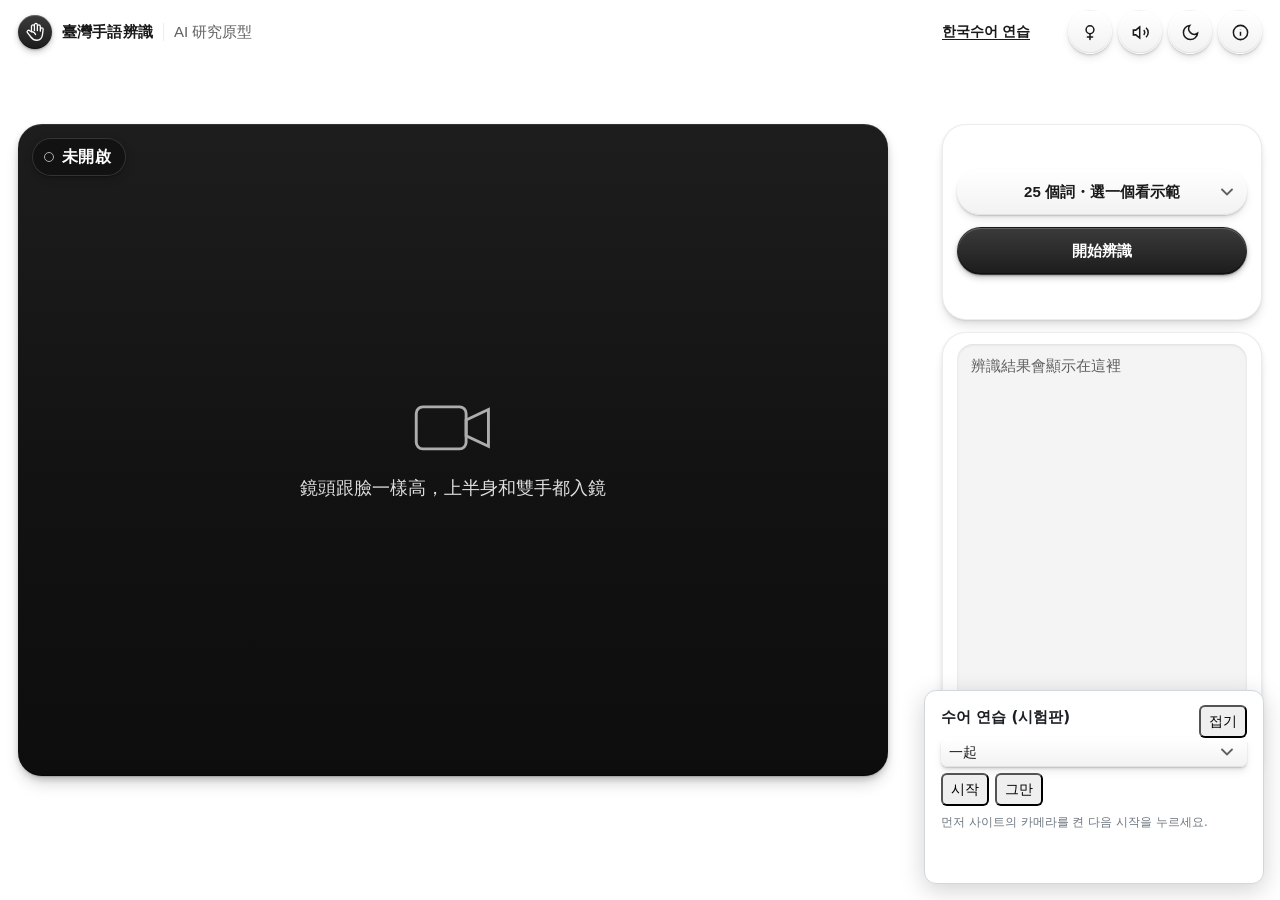
==== web/index.html @ 828e6107 "Add webcam-based Korean sign language practice" ====
<!doctype html>
<html lang="zh-Hant-TW">
<head>
  <meta charset="utf-8">
  <meta name="viewport" content="width=device-width, initial-scale=1">
  <meta name="description" content="用 AI 即時辨識臺灣手語，轉成文字並唸出來。目前支援 25 個常用詞，每個詞都有示範影片；免費、免安裝，鏡頭畫面不會上傳。">
  <!-- 搜尋引擎與分享預覽。原本這裡是 noindex,nofollow（整站不給收錄），2026-09-24 決定開放。 -->
  <link rel="canonical" href="https://taiwan-sign-language.pages.dev/">
  <meta property="og:type" content="website">
  <meta property="og:site_name" content="臺灣手語辨識">
  <meta property="og:title" content="臺灣手語辨識｜AI 手語轉文字與語音">
  <meta property="og:description" content="用 AI 即時辨識臺灣手語，轉成文字並唸出來。目前支援 25 個常用詞，每個詞都有示範影片；免費、免安裝，鏡頭畫面不會上傳。">
  <meta property="og:url" content="https://taiwan-sign-language.pages.dev/">
  <meta property="og:image" content="https://taiwan-sign-language.pages.dev/og.png?v=4">
  <meta property="og:image:width" content="2400">
  <meta property="og:image:height" content="1260">
  <meta property="og:locale" content="zh_TW">
  <meta name="twitter:card" content="summary_large_image">
  <meta property="og:image:alt" content="臺灣手語辨識的手形標誌">
  <script type="application/ld+json">
  {
  "@context": "https://schema.org",
  "@graph": [
    {
      "@type": "WebSite",
      "@id": "https://taiwan-sign-language.pages.dev/#website",
      "url": "https://taiwan-sign-language.pages.dev/",
      "name": "臺灣手語辨識",
      "alternateName": [
        "台灣手語辨識",
        "Taiwan Sign Language Recognition"
      ],
      "inLanguage": "zh-Hant-TW"
    },
    {
      "@type": "WebApplication",
      "offers": {"@type": "Offer", "price": "0", "priceCurrency": "TWD"},
      "@id": "https://taiwan-sign-language.pages.dev/#application",
      "name": "臺灣手語辨識",
      "url": "https://taiwan-sign-language.pages.dev/",
      "inLanguage": "zh-Hant-TW",
      "applicationCategory": "CommunicationApplication",
      "operatingSystem": "Web browser",
      "description": "用 AI 即時辨識臺灣手語，轉成文字並唸出來。目前支援 25 個常用詞，每個詞都有示範影片；免費、免安裝，鏡頭畫面不會上傳。",
      "author": {
        "@type": "Person",
        "name": "林欣頤"
      },
      "isAccessibleForFree": true
    }
  ]
}
  </script>
  <meta name="referrer" content="no-referrer">
    <meta http-equiv="Content-Security-Policy" content="default-src 'self'; script-src 'self' 'wasm-unsafe-eval'; worker-src 'self' blob:; connect-src 'self'; img-src 'self' data: blob:; media-src 'self' blob:; style-src 'self'; font-src 'self'; frame-src 'none'; object-src 'none'; base-uri 'self'; form-action 'none'">
  <title>臺灣手語辨識｜AI 手語轉文字與語音</title>
  <link rel="apple-touch-icon" href="/apple-touch-icon.png?v=white1">
  <link rel="icon" type="image/svg+xml" href="favicon.svg?v=white1">
  <link rel="stylesheet" href="style.css?v=0926b">
  <script defer src="vendor/holistic/holistic.js"></script>
  <script type="module" src="js/app.js?v=0929b"></script>
</head>
<body>

<header class="topbar">
  <div class="brand">
    <span class="brand-mark" aria-hidden="true"><svg viewBox="0 0 68 68" width="20" height="20" fill="none" stroke="currentColor" stroke-width="4.4" stroke-linecap="round" stroke-linejoin="round" aria-hidden="true"><path d="M22 33V15a5 5 0 0 1 10 0v14V10a5 5 0 0 1 10 0v19V15a5 5 0 0 1 10 0v16l.7-7a4.5 4.5 0 0 1 9 1l-2.3 18C58 55 51 62 40 62c-9 0-15-4-20-11L8.5 36.4a5 5 0 0 1 7.6-6.5L22 33Z"/><path d="M22 33c7 .5 12 4.5 14 10"/></svg></span>
    <h1>臺灣手語辨識</h1>
    <!-- 作品定位（09-25）：第一次來的人一眼就該知道這是研究原型，不是成熟產品。只在電腦版顯示——
         手機頂列放不下，而且會把鏡頭往下推；手機上這句話在「關於」視窗的第一行。 -->
    <span class="brand-tag">AI 研究原型</span>
  </div>
  <div class="topbar-actions">
    <a href="practice/" class="itda-practice-link" lang="ko">한국수어 연습</a>
    <div class="header-tools">
    <!-- 聲音：一顆圓鈕，跟旁邊三顆同一種。圖示顯示「現在是誰的聲音」，按一下換另一個，
         換完會唸一聲「起床」讓人馬上聽到差別。
         符號自己畫（SVG），不用 ♀♂ 字元——那兩個字元在某些手機上會被換成彩色表情符號。 -->
    <button id="voice" class="icon-btn" type="button" aria-label="聲音：女聲（按一下換男聲）" title="聲音：女聲（按一下換男聲）">
      <svg class="ico-female" viewBox="0 0 24 24" width="18" height="18" fill="none" stroke="currentColor" stroke-width="2" stroke-linecap="round" aria-hidden="true"><circle cx="12" cy="9" r="5.2"/><path d="M12 14.2V22M8.5 18.5h7"/></svg>
      <svg class="ico-male" viewBox="0 0 24 24" width="18" height="18" fill="none" stroke="currentColor" stroke-width="2" stroke-linecap="round" stroke-linejoin="round" aria-hidden="true"><circle cx="10" cy="14" r="5.2"/><path d="M13.7 10.3 20 4M14.5 4H20v5.5"/></svg>
    </button>
    <!-- aria-haspopup="dialog" 而不是 aria-expanded：後者指的是「展開／收合同一塊內容」，
         開啟對話框不是那件事。焦點的圈住由 app.js 用 inert 處理。 -->
    <!-- 自動唸出做成一顆圖示，不是兩顆文字按鈕。
         它跟「聲音」不一樣：聲音設定一次就不會再碰，
         但「現在要不要出聲」是隨時會想改的（安靜的場合、現場示範時），
         需要一按就到。一顆喇叭不用讀字就看得懂，成本幾乎是零。 -->
    <button id="auto-speech" class="icon-btn" type="button" aria-pressed="true"
            title="辨識到的詞自動唸出">
      <svg class="ico-on" viewBox="0 0 24 24" width="19" height="19" fill="none" stroke="currentColor" stroke-width="1.9" aria-hidden="true"><path d="M11 5 6 9H3v6h3l5 4zM16 9a4 4 0 0 1 0 6M19 6a8 8 0 0 1 0 12"/></svg>
      <svg class="ico-off" viewBox="0 0 24 24" width="19" height="19" fill="none" stroke="currentColor" stroke-width="1.9" aria-hidden="true"><path d="M11 5 6 9H3v6h3l5 4zM17 9.5l4 5M21 9.5l-4 5"/></svg>
      <span class="sr-only">辨識到的詞自動唸出</span>
    </button>
    <button id="theme" class="icon-btn" type="button" aria-pressed="false" title="切換淺色／深色">
      <svg viewBox="0 0 24 24" width="19" height="19" fill="none" stroke="currentColor" stroke-width="1.9" aria-hidden="true"><path d="M21 12.8A9 9 0 1 1 11.2 3a7 7 0 0 0 9.8 9.8z"/></svg>
      <span class="sr-only">深色模式</span>
    </button>
    <button id="about" class="icon-btn" type="button" aria-haspopup="dialog" title="關於這個網站">
      <svg viewBox="0 0 24 24" width="19" height="19" fill="none" stroke="currentColor" stroke-width="1.9" aria-hidden="true"><circle cx="12" cy="12" r="9"/><path d="M12 11v5M12 7.6v.4"/></svg>
      <span class="sr-only">關於這個網站</span>
    </button>
    </div>
  </div>
</header>

<main class="layout">

  <!-- ── 鏡頭 ─────────────────────────────────────── -->
  <section class="stage" aria-labelledby="stage-title">
    <h2 id="stage-title" class="sr-only">鏡頭與即時辨識</h2>

    <!-- frame-box：讓框「跟畫面一樣寬」。
         它拿走整個可用高度，框在裡面依畫面比例算出寬度並置中——
         鏡頭 4:3、教學影片 16:9，切換時框跟著換形狀，兩邊都不留黑邊。
         做法在 style.css 的 .frame-box / .viewport。 -->
    <div class="frame-box">
    <div class="viewport">
      <div class="stage-bar">
        <!-- 「我要比比看／看示範」原本是這裡的兩個分頁，現在是右欄選單下面的兩顆按鈕：
             選詞、看示範、自己比，三個動作在同一個地方，畫面本身只負責顯示。 -->
        <span id="stage-state" class="stage-state" data-state="off">未開啟</span>
      </div>
      <video id="camera" autoplay muted playsinline hidden></video>
      <canvas id="overlay" width="640" height="480" aria-hidden="true" hidden></canvas>

      <!-- 教學示範：自動循環、不顯示控制列。
           用 <video muted loop> 而不是 GIF——同樣品質的 GIF 大 10 到 50 倍、
           只有 256 色、不吃硬體解碼，25 個詞會讓網站多上百 MB。
           骨架疊層畫在 guide-canvas 上。 -->
      <div id="guide-layer" class="guide-layer" hidden>
        <video id="guide-video" muted playsinline preload="metadata"
               disablepictureinpicture></video>
        <canvas id="guide-canvas" aria-hidden="true"></canvas>
        <div class="guide-tools">
          <button id="guide-skeleton" type="button" class="pill" aria-pressed="false">骨架</button>
          <button id="guide-slow" type="button" class="pill" aria-pressed="false">0.5 倍速</button>
        </div>
        <p id="guide-empty" class="guide-empty" hidden>這個詞還沒有示範影片。</p>
      </div>

      <div id="camera-empty" class="placeholder">
        <svg viewBox="0 0 64 48" width="58" height="44" fill="none" stroke="currentColor" stroke-width="2.2" aria-hidden="true"><rect x="4" y="8" width="38" height="32" rx="5"/><path d="m42 18 17-8v28l-17-8z"/></svg>
                <p id="camera-hint" class="placeholder-sub">鏡頭跟臉一樣高，上半身和雙手<wbr>都入鏡</p>
      </div>

      <div id="live-badge" class="live-badge" hidden>
        <div class="live-main">
          <span id="live-state" class="live-state">觀察中</span>
          <strong id="live-word">等你比手語</strong>
          <span id="live-score" class="live-score"></span>
        </div>
        <!-- 第二、三名。模型不確定時，正確答案常常就在這裡；
             只顯示第一名會讓使用者以為系統壞了，顯示三個候選才誠實。 -->
        <ol id="live-alts" class="live-alts" aria-label="其他可能的詞"></ol>
      </div>
      <!-- 僅在畫面內顯示錯誤；一般狀態不再出現在鏡頭下方。 -->
      <p id="status" class="status" hidden></p>
    </div>
    </div><!-- /frame-box -->


  </section>


  <!-- ── 句子 ─────────────────────────────────────── -->
  <!-- ── 右欄：選詞 → 看示範／自己比 → 辨識出的句子 ───────────
       使用者會做的三件事，由上到下排在同一欄。畫面（左邊那個框）只負責顯示。
       原本這裡還有「先知道這件事」與「哪些詞好認」兩張卡，都拿掉了：
       前者跟 ⓘ 的「限制」重複；後者的逐詞分級在統計上站不住
       （單一種子一次抽樣、每詞 13～25 支考題），不該公開。 -->
  <div class="side">

  <section class="card guide" aria-label="選詞與模式">
    <!-- 上面原本有一行標籤「選一個詞，看怎麼比」，跟選單裡的「請選擇」重複，合併成選單自己說：
         沒選的時候寫「25 個詞・選一個看示範」（09-26：試用的人沒發現只認得 25 個詞，比了清單外的「謝謝」被判成早安，所以把詞數寫在這裡），選了寫「示範：多」。
         原本需要標籤，是怕畫面上只剩一個裝著「多」的選單，沒人知道那是幹嘛的；
         現在選單裡永遠帶著「示範」兩個字，也不會被誤以為是「指定要辨識的詞」。 -->
    <!-- 選項依教材單元分組，由 app.js 從 guide.json 填。
         不依「好不好認」分組：那個分級撐不住（見 app.js 的 fillGuideSelect 註解）。 -->
    <!-- 選單的字要置中（整張卡的字都在中線上），但 Safari 不支援讓 <select> 的字置中。
         所以選單自己的字設成透明，上面疊一層置中的文字；點下去點到的還是選單本身。 -->
    <div class="picker">
      <span id="guide-word-text" class="picker-text" aria-hidden="true">25 個詞・<wbr>選一個看示範</span>
      <!-- 手機鏡頭開著、看過示範時，選單縮成一格，只顯示目前的詞（旁邊是「再看」「停止」），見 style.css 最後一段 -->
      <span id="guide-word-short" class="picker-short" aria-hidden="true">換詞</span>
      <select id="guide-word" aria-label="示範影片"><option value="" disabled selected>25 個詞・&#8203;選一個看示範</option></select>
    </div>
    <!-- 「再看一次「刷牙」」：看完示範回到鏡頭才出現（有字，一看就懂）。
         卡片本身是固定高度，這顆出現或消失只在卡片裡面調整，卡片外框與下面的句子卡都不動。
         手機上不另外多佔一排：它直接取代選單的位置，按下去回到示範、選單就回來。 -->
    <button id="guide-again" type="button" class="btn btn-sm guide-again" hidden></button>
    <!-- 「看示範」那顆拿掉了：選一個詞就直接播它的示範。
         選單是要伸手去點的，不可能在比手語的時候誤觸，
         所以「選了詞」本來就等於「我想看這個詞怎麼比」——不需要再按第二下。
         看完要回去比，按下面那顆（它會寫「回到鏡頭」）。 -->
    <!-- 分隔線：上面是「看示範」，下面是「自己比」，是兩件事。
         沒有這條線的話，按鈕會被讀成「選完詞之後要按這顆才開始」。 -->
    <hr class="card-split">
    <div class="mode is-single">
      <button id="start-camera" type="button" class="btn btn-primary">開始辨識</button>
    </div>
    <!-- 「暫停」與「關閉鏡頭」兩顆都拿掉了，合併成上面那顆主按鈕的「停止」。
         理由：停止之後句子還留著、再按一下就重開（權限已給，不到一秒），
         所以「暫停但鏡頭開著」這個狀態沒有存在的必要，
         而它卻讓主畫面多了兩顆按鈕、還要使用者分辨兩者的差別。 -->
  </section>

  <!-- 辨識出的句子 -->
  <section class="sentence" aria-labelledby="sentence-title">
    <h2 id="sentence-title" class="sr-only">辨識內容</h2>
    <div id="sentence-strip" class="strip" tabindex="-1">
      <p class="strip-empty">辨識結果會顯示在這裡</p>
    </div>
    <!-- 有詞才出現「全部唸出／清除」，放在句子框<下面>（先看內容、再做動作）。
         兩顆是各自獨立的動作，不放在同一條凹槽裡——凹槽裡一凸一平會被讀成「二選一的切換鈕」。
         卡片本身固定高度，這排出現時只是句子框在卡片裡讓出位置。 -->
    <div class="sentence-head">
      <div class="sentence-actions" hidden>
        <button id="speak-sentence" type="button" class="btn" disabled>全部唸出
        </button>
        <button id="clear-sentence" type="button" class="btn btn-quiet" disabled>清除</button>
      </div>
    </div>

  </section>

  </div>

</main>

<div id="about-sheet" class="sheet" role="dialog" aria-modal="true"
     aria-labelledby="about-title" hidden>
  <div class="sheet-card">
    <div class="sheet-head">
      <h2 id="about-title">關於這個網站</h2>
      <button id="about-close" type="button" class="icon-btn" aria-label="關閉">
        <svg viewBox="0 0 24 24" width="17" height="17" fill="none" stroke="currentColor" stroke-width="2" aria-hidden="true"><path d="M6 6l12 12M18 6L6 18"/></svg>
      </button>
    </div>
    <div class="sheet-body">
      <!-- 2026-09-25 第二版（作者貼來的建議，逐條判斷後採用大部分）：
           · 拿掉「按右上角的喇叭」：那是操作提示，不是「關於」；改寫進 /about/ 第 2 步。
           · 加一句發展方向：只看這個視窗，會以為「25 個詞」就是作品的終點。
           · 限制改成正式的講法「尚未支援連續手語與完整句子翻譯」。
           · 導言用「AI」點出作品核心；「25 個詞」只在第一點講一次（同一個視窗不講兩次）。
           · 連結維持「使用說明」，不照建議改成「完整說明」——全站頁尾都叫「使用說明」，名稱要一致。
           · 學校加回來，寫「畢業」：作者已經畢業，只寫學校會被讀成在學。
           · 來源那行維持「影片為作者自錄」：首頁的示範播放器播的是作者自己錄的影片，不撇清會被當成教材影片被重製。
           · 教材網做成連結（09-25 作者提出）：其他頁的來源都有連結，只有這裡沒有；另開分頁，不會把人帶離辨識畫面。 -->
      <p class="sheet-lead">這是 AI 研究原型：對著鏡頭比臺灣手語，即時辨識成文字並唸出來。</p>
      <ul class="sheet-points">
        <li>目前支援 25 個常用詞，一次辨識一個詞。</li>
        <li>尚未支援連續手語<wbr>與完整句子翻譯，辨識結果可能有誤。</li>
        <li>鏡頭畫面只在你的瀏覽器裡<wbr>處理，不會上傳。</li>
      </ul>
      <p class="sheet-goal"><strong>目標：</strong>從單詞辨識<wbr>走向即時臺灣手語翻譯。</p>
      <p class="sheet-links"><a href="/about/">使用說明</a><span aria-hidden="true">・</span><a href="https://taiwan-sign-language.pages.dev/w/">詞彙示範</a><span aria-hidden="true">・</span><a href="/licenses/">開源授權</a></p>
      <p class="credit">林欣頤<br>中原大學<wbr>智慧運算與大數據學士班畢業<br>詞彙取自<a href="https://jung-hsingchang.tw/twsl/movies-uni1.html" target="_blank" rel="noopener noreferrer">臺灣手語教材資源網</a>；影片為作者自錄。</p>
    </div>
  </div>
</div>

<!-- 螢幕報讀專用：只播報「這次多了哪個詞」，不要每次都把整句重念。 -->
<p id="sr-announce" class="sr-only" aria-live="polite" role="status"></p>

<noscript><p class="noscript">請啟用 JavaScript 才能使用辨識功能，或先閱讀<a href="/about/">使用說明</a>。</p></noscript>
</body>
</html>
---- web/style.css ----
/* 台灣手語辨識 — 公開展示介面
   ─────────────────────────────────────────────────────────
   三個設計約束（作者訂的）：
     一、立體感：用新擬物風格——同色系的表面，靠雙向陰影做出凸起與凹陷。
     二、黑白：不用彩色。主要動作用純黑，其餘靠明暗與陰影分層。
     三、整頁一屏：電腦上不用捲動就能看完。因此版面用 100dvh 撐滿，
         鏡頭區吃掉剩餘空間，其餘元素固定高度。

   新擬物有一個已知的無障礙問題：對比太低。這裡的處理是——
   表面與陰影走柔和路線，但**所有文字與可點擊元件維持高對比**，
   不讓風格犧牲可讀性。 */

:root {
  /* 拉丁字型排在中文前面：字型是逐字元挑選的，數字與英文由 San Francisco／
     Segoe UI 畫，中文再穿透到後面的中文字型。這樣 tabular-nums 才會生效
     （中文字型多半沒有這個特性），英數也不會被中文字型畫得又大又粗。
     刻意不放 system-ui：簡體中文介面的 Windows 上它會解析成 Microsoft YaHei，
     會蓋過 lang 屬性把整頁變成簡體字形。 */
  --font-sans:
    -apple-system, BlinkMacSystemFont, "Segoe UI", Roboto, "Helvetica Neue", Arial,
    "PingFang TC",
    "Microsoft JhengHei UI", "Microsoft JhengHei", "微軟正黑體",
    "Noto Sans TC", "Noto Sans CJK TC",
    sans-serif;

  color-scheme: light;

  /* 參考圖的作法不是玻璃，是「純白實心容器 + 很散的柔和陰影」。
     容器不透明、沒有邊框，靠陰影和明度差分層；
     作用中的元素用純黑，其餘一律低調。 */
  --bg: #FFFFFF;
  --surface: #FFFFFF;
  --inset: #F4F4F4;      /* 容器內的凹槽／未作用的小方塊 */
  --hi: #FFFFFF;
  --lo: #CBCBCB;

  /* 玻璃 */
  /* 玻璃需要背後有東西才折射得出來，所以背景不能是純色。
     底色刻意壓到中灰：玻璃是亮的，背景太亮就看不出它浮在上面。
     全部是灰階，維持黑白。 */
  --page-bg: none;   /* 平的淺灰。參考的是「白卡片放在平底上」，不再用漸層 */

  /* 純白容器。陰影刻意很散（20px 以上的模糊、很低的不透明度）——
     參考圖的柔軟感來自「大範圍淡陰影」，銳利的陰影會變成便宜的卡片感。 */
  --glass-bg: #FFFFFF;
  --glass-line: rgba(20,20,20,.08);   /* 極細邊線切出邊界，陰影就可以很輕 */
  --glass-blur: none;
  /* 上緣那道白線是整個效果的關鍵——沒有它就只是「模糊的半透明方塊」，
     不會被讀成玻璃。下緣的微光是玻璃厚度，外陰影讓它浮起來。 */
  --glass-shadow:
    inset 0 1px 0 rgba(255,255,255,.9),
    0 1px 1px rgba(18,18,18,.05),
    0 2px 4px rgba(18,18,18,.06),
    0 5px 9px rgba(18,18,18,.045);
  --glass-shadow-sm:
    inset 0 1px 0 rgba(255,255,255,.85),
    0 1px 1px rgba(18,18,18,.06),
    0 2px 3px rgba(18,18,18,.06);
  /* 黑色元素的陰影要更深一點，才看得出它是「壓在白色上面」的 */
  --ink-shadow:
    0 6px 14px rgba(18,18,18,.28),
    0 2px 5px rgba(18,18,18,.18);

  --text: #1A1A1A;
  --muted: #5F5F5F;
  --ink: #1C1C1C;         /* 作用中：墨色 */
  --ink-on: #FFFFFF;
  --warn: #8A5300;

  /* 鏡頭與字幕永遠深色，不跟主題切換。
     字幕類介面一律深底白字，這在聽障輔具上是驗證過的做法。 */
  --stage-bg: #121212;
  --caption-bg: rgba(14, 14, 14, .86);
  --caption-line: rgba(255, 255, 255, .12);
  --caption-text: #FFFFFF;
  --caption-sub: #ADADAD;

  --sidebar-track-width: clamp(360px, 27vw, 400px);
  --sidebar-width: clamp(320px, 23vw, 340px);
  --settings-row-height: 44px;
  --settings-row-gap: 12px;
  --r: 24px;
  --r-sm: 16px;
  --r-pill: 999px;

  /* 玻璃珠：立體的鈕，坐在一條凹槽裡。
     三個部分缺一不可——上緣的白色高光（光從上面來）、
     由上往下微微變暗的漸層（珠子的厚度）、下方的外陰影（它浮起來）。
     按下去時三個全部反過來：陰影收進內側、位置下沉一點點。 */
  --bead: linear-gradient(180deg, #FFFFFF 0%, #F2F2F2 100%);
  --bead-shadow:
    inset 0 1px 0 rgba(255,255,255,1),
    inset 0 -1px 0 rgba(20,20,20,.07),
    0 1px 1px rgba(20,20,20,.11),
    0 2px 3px rgba(20,20,20,.10),
    0 5px 8px rgba(20,20,20,.07);
  --bead-press:
    inset 0 2px 5px rgba(20,20,20,.18),
    inset 0 -1px 0 rgba(255,255,255,.55),
    0 1px 1px rgba(20,20,20,.05);
  /* 凹槽：珠子坐進去的那條溝 */
  --track-bg: #E8E8E8;
  --track-shadow:
    inset 0 2px 3px rgba(20,20,20,.14),
    inset 0 1px 1px rgba(20,20,20,.10),
    inset 0 -1px 0 rgba(255,255,255,.95);
  /* 墨色珠（主按鈕、按下狀態） */
  --bead-ink: linear-gradient(180deg, #3B3B3B 0%, #1C1C1C 100%);
  --bead-ink-shadow:
    inset 0 1px 0 rgba(255,255,255,.20),
    inset 0 -1px 0 rgba(0,0,0,.45),
    0 1px 2px rgba(18,18,18,.28),
    0 3px 6px rgba(18,18,18,.22);
  --bead-ink-press:
    inset 0 3px 7px rgba(0,0,0,.55),
    inset 0 -1px 0 rgba(255,255,255,.10);

  /* 凸起／凹陷。距離刻意小——大陰影在密集版面上會糊成一片 */
  --up: 5px 5px 10px var(--lo), -5px -5px 10px var(--hi);
  --up-sm: 3px 3px 6px var(--lo), -3px -3px 6px var(--hi);
  --in: inset 3px 3px 6px var(--lo), inset -3px -3px 6px var(--hi);

  font-family: var(--font-sans);
  font-size: 100%;   /* 不寫死 px，使用者自己調整的瀏覽器字級才有效 */
}

@media (prefers-color-scheme: dark) {
  :root:not([data-theme="light"]) {
    color-scheme: dark;
    --bg: #2D2D2D;         /* 中性偏暖的炭灰。原本 #2A2C2F 藍多於紅，整片會偏藍 */
    --surface: #404040;    /* 按鈕與詞塊：比卡片再亮一階 */
    --inset: #262626;      /* 凹槽比卡片暗一階 */   /* 凹槽。淺色是 #F2F2F4，深色沒定義的話會沿用它，整片刺眼 */
    --hi: #4A4A4A;
    --lo: #222222;
    --text: #F2F2F2;
    --muted: #A6A6A6;
    --ink: #F2F2F2;
    --ink-on: #232323;
    --warn: #F0B860;
    /* 深色版：光暈壓得很淡，底色是深灰。整體邏輯一樣——
       背景要有結構，玻璃才有東西可以折射。 */
    --page-bg: none;
    /* 深色的玻璃：高光要壓很淡，不然會像塑膠貼紙 */
    --glass-bg: #363636;   /* 實心卡片，比底亮一階 */
    --glass-line: rgba(255,255,255,.075);
    --glass-shadow:
    inset 0 1px 0 rgba(255,255,255,.075),
    inset 0 -1px 0 rgba(0,0,0,.30),
    0 1px 2px rgba(0,0,0,.34),
    0 4px 8px rgba(0,0,0,.24);
    --glass-shadow-sm:
    inset 0 1px 0 rgba(255,255,255,.07),
    inset 0 -1px 0 rgba(0,0,0,.26),
    0 1px 2px rgba(0,0,0,.30);

  /* 玻璃珠（深色）：光一樣從上面來，只是高光要壓很淡，不然像塑膠貼紙 */
  --bead: linear-gradient(180deg, #4E4E4E 0%, #3A3A3A 100%);
  --bead-shadow:
    inset 0 1px 0 rgba(255,255,255,.15),
    inset 0 -1px 0 rgba(0,0,0,.45),
    0 1px 2px rgba(0,0,0,.45),
    0 3px 6px rgba(0,0,0,.30);
  --bead-press:
    inset 0 2px 6px rgba(0,0,0,.55),
    inset 0 -1px 0 rgba(255,255,255,.07),
    0 1px 1px rgba(0,0,0,.25);
  --track-bg: #232323;
  --track-shadow:
    inset 0 2px 4px rgba(0,0,0,.45),
    inset 0 1px 1px rgba(0,0,0,.30),
    inset 0 -1px 0 rgba(255,255,255,.07);
  --bead-ink: linear-gradient(180deg, #FFFFFF 0%, #DCDCDC 100%);
  --bead-ink-shadow:
    inset 0 1px 0 rgba(255,255,255,.9),
    inset 0 -1px 0 rgba(0,0,0,.16),
    0 1px 2px rgba(0,0,0,.42),
    0 3px 6px rgba(0,0,0,.28);
  --bead-ink-press:
    inset 0 3px 7px rgba(0,0,0,.30),
    inset 0 -1px 0 rgba(255,255,255,.55);
  }
}
:root[data-theme="dark"] {
  color-scheme: dark;
  --bg: #2D2D2D;         /* 中性偏暖的炭灰。原本 #2A2C2F 藍多於紅，整片會偏藍 */ --surface: #404040;    /* 按鈕與詞塊：比卡片再亮一階 */
  --inset: #262626;      /* 凹槽比卡片暗一階 */   /* 凹槽。淺色是 #F2F2F4，深色沒定義的話會沿用它，整片刺眼 */ --hi: #4A4A4A; --lo: #222222;
  --text: #F2F2F2; --muted: #A6A6A6; --ink: #F2F2F2; --ink-on: #232323;
  --warn: #F0B860;
  --page-bg: none;
  --glass-bg: #363636;   /* 實心卡片，比底亮一階 */
  --glass-line: rgba(255,255,255,.075);
  --glass-shadow:
    inset 0 1px 0 rgba(255,255,255,.075),
    inset 0 -1px 0 rgba(0,0,0,.30),
    0 1px 2px rgba(0,0,0,.34),
    0 4px 8px rgba(0,0,0,.24);
  --glass-shadow-sm:
    inset 0 1px 0 rgba(255,255,255,.07),
    inset 0 -1px 0 rgba(0,0,0,.26),
    0 1px 2px rgba(0,0,0,.30);

  /* 玻璃珠（深色）：光一樣從上面來，只是高光要壓很淡，不然像塑膠貼紙 */
  --bead: linear-gradient(180deg, #4E4E4E 0%, #3A3A3A 100%);
  --bead-shadow:
    inset 0 1px 0 rgba(255,255,255,.15),
    inset 0 -1px 0 rgba(0,0,0,.45),
    0 1px 2px rgba(0,0,0,.45),
    0 3px 6px rgba(0,0,0,.30);
  --bead-press:
    inset 0 2px 6px rgba(0,0,0,.55),
    inset 0 -1px 0 rgba(255,255,255,.07),
    0 1px 1px rgba(0,0,0,.25);
  --track-bg: #232323;
  --track-shadow:
    inset 0 2px 4px rgba(0,0,0,.45),
    inset 0 1px 1px rgba(0,0,0,.30),
    inset 0 -1px 0 rgba(255,255,255,.07);
  --bead-ink: linear-gradient(180deg, #FFFFFF 0%, #DCDCDC 100%);
  --bead-ink-shadow:
    inset 0 1px 0 rgba(255,255,255,.9),
    inset 0 -1px 0 rgba(0,0,0,.16),
    0 1px 2px rgba(0,0,0,.42),
    0 3px 6px rgba(0,0,0,.28);
  --bead-ink-press:
    inset 0 3px 7px rgba(0,0,0,.30),
    inset 0 -1px 0 rgba(255,255,255,.55);
}

*, *::before, *::after { box-sizing: border-box; }

/* 作者樣式裡的 display 會蓋過瀏覽器給 [hidden] 的 display:none。
   .btn 是 inline-flex、.live-badge 是 flex，所以標了 hidden 還是會顯示出來。
   這一條把它擋回去。 */
[hidden] { display: none !important; }

html, body { height: 100%; }
body {
  margin: 0;
  /* 幾道很淡的灰階光暈。玻璃需要背後有東西才折射得出來——
     背景若是純色，模糊完還是同一個顏色，效果等於零。
     全部是灰階，維持黑白。 */
  /* 底色要單獨寫一次。--page-bg 最後一層雖然是不透明的漸層，
     但那是<圖層>不是 background-color：列印、強制色彩模式、
     以及漸層還沒畫出來的第一瞬間，背景會是白的而字是淺色。 */
  background-color: var(--bg);
  background-image: var(--page-bg);
  /* 尺寸要另外寫。把 "0 0 / 14px 14px" 塞進 --page-bg 裡是 background 簡寫的語法，
     用 background-image 套的話整個值不合法，算出來會是 none（點紋整片不見）。 */
  background-size: var(--page-bg-size, auto);
  background-attachment: fixed;
  color: var(--text);
  font-size: 0.9375rem;      /* 15px：不大不小，長時間看不累 */
  line-height: 1.6;
  -webkit-font-smoothing: antialiased;
  display: flex; flex-direction: column;
  height: 100dvh;
  overflow: hidden;          /* 整頁一屏，不捲動 */
}

.sr-only {
  position: absolute; width: 1px; height: 1px; padding: 0; margin: -1px;
  overflow: hidden; clip: rect(0 0 0 0); white-space: nowrap; border: 0;
}

/* ── 頂列 ─────────────────────────────────────────── */
.topbar {
  flex: 0 0 auto;
  display: flex; align-items: center; justify-content: space-between;
  gap: 16px; padding: 10px 18px;
  /* 跟下面的內容對齊。原本沒有寬度上限，大螢幕上標題會飄到最左、
     按鈕飄到最右，跟 1240px 的內容區對不起來。 */
  max-width: 1720px; margin: 0 auto; width: 100%;
}
/* 頂列的按鈕在觸控裝置上要有 44×44 的熱區（視覺大小不變）。 */
@media (pointer: coarse) {
  .icon-btn, .seg-btn { position: relative; }
  .icon-btn::after, .seg-btn::after {
    content: ""; position: absolute; left: 50%; top: 50%;
    transform: translate(-50%, -50%);
    width: max(100%, 44px); height: max(100%, 44px);
  }
  .topbar-actions { gap: 10px; }
  .seg {
  border: 1px solid var(--glass-line); gap: 6px; }
}
.brand { display: flex; align-items: center; gap: 10px; color: var(--text); }
.brand h1 { margin: 0; font-size: 1.0625rem; font-weight: 700; letter-spacing: .01em; }
/* 標題旁的「AI 研究原型」：淡灰、細線隔開，只在電腦版（寬、而且不是矮的橫拿手機）顯示 */
.brand-tag { display: none; font-size: .9375rem; color: var(--muted); padding-left: 10px; border-left: 1px solid var(--glass-line); line-height: 1.2; white-space: nowrap; }
@media (min-width: 1101px) and (min-height: 501px) { .brand-tag { display: inline; } }
.topbar-actions { display: flex; align-items: center; gap: 10px; }

.seg {
  border: 1px solid var(--glass-line);
  display: flex; align-items: center; gap: 3px;
  padding: 4px; border-radius: var(--r-pill);
  background: var(--surface);
  box-shadow: var(--glass-shadow-sm);
}
.seg-label { font-size: .8125rem; color: var(--muted); padding: 0 8px 0 10px; }
.seg-btn {
  appearance: none; border: 0; cursor: pointer;
  font: inherit; font-size: .8125rem; color: var(--muted);
  padding: 6px 14px; border-radius: var(--r-pill);
  background: transparent;
}
.seg-btn.is-on {
  color: var(--ink-on); background: var(--ink);
  box-shadow: inset 0 1px 0 rgba(255,255,255,.16), var(--ink-shadow);
}
.icon-btn {
  border: 1px solid var(--glass-line);
  appearance: none; cursor: pointer;
  width: 38px; height: 38px; border-radius: var(--r-pill);
  display: grid; place-items: center; color: var(--text);
  background: var(--glass-bg);
  box-shadow: var(--glass-shadow-sm);
}
.icon-btn:active { box-shadow: var(--in); }

/* ── 版面 ─────────────────────────────────────────── */
.layout {
  flex: 1 1 auto; min-height: 0;
  display: grid;
  /* 左邊是畫面、右邊是操作（選詞、看示範／自己比、句子）。
     右欄 320px：句子卡的兩顆按鈕與詞塊在這個寬度剛好不用擠。 */
  /* 整頁寬度上限 1720（原本 1240，後來 1500）：4:3 的畫面在 1080 高的螢幕上需要約 1270 寬才能用滿高度，
     上限太小會讓畫面被寬度卡住、上下各留一截空白（1920×1080 實測 1500 時下方空 144px）。
     右欄寬度隨螢幕縮放（260～340），小一點的桌機才不會被右欄吃掉太多。 */
  grid-template-columns: minmax(0, 1fr) var(--sidebar-track-width);
  grid-template-rows: minmax(0, 1fr);
  grid-template-areas: "stage side";
  gap: 14px;
  padding: 0 18px 10px;
  max-width: 1720px; width: 100%; margin: 0 auto;
}
.stage { grid-area: stage; min-height: 0; display: flex; flex-direction: column; gap: 10px; }
.side  {
  grid-area: side; display: flex; flex-direction: column; gap: 12px; min-height: 0;
  /* 側欄內容比欄位高時自己捲，不要把整頁撐開——整頁一屏顯示完是這個版面的前提。
     捲軸<要顯示>：整頁是 overflow:hidden，所以頁面本身不能捲；
     捲軸被藏起來的話，滑鼠使用者沒有任何線索知道下面還有東西。
     （細捲軸，不搶畫面。鍵盤入口在 index.html 那邊用 tabindex 給。） */
  overflow-y: auto; scrollbar-width: thin;
  scrollbar-color: var(--muted) transparent;
}
.side::-webkit-scrollbar { width: 6px; }
.side::-webkit-scrollbar-thumb { background: var(--muted); border-radius: 999px; }

/* 框的容器：吃掉整個可用高度，並把自己設成尺寸容器（container-type: size），
   這樣框可以用 cqh / cqw 拿到「可用的高與寬」，算出貼合畫面比例的尺寸——
   不用估頂列與按鈕的高度、不用 JS、也不會有量了又改、改了又量的循環。
   手機版（≤900px）不能這樣做：那裡的列高是 auto，尺寸容器會把自己塌成 0。 */
.frame-box {
  flex: 1 1 auto; min-height: 0;
  container-type: size;
  display: flex; align-items: center; justify-content: center;
}
/* 桌機：右欄要跟左邊的畫面一樣高。選詞卡用自己的高度，
   「辨識出的句子」把剩下的高度吃掉（句子長了本來就需要那個空間）。
   否則大螢幕上右下角整片是空的，兩欄對不齊。 */
@media (min-width: 901px) and (orientation: landscape), (min-width: 1101px) {
  .layout { padding-bottom: var(--topbar-height, 64px); }
  .viewport { transform: translateX(var(--frame-shift, 0px)); }
  .side { transform: translate(calc(-1 * var(--sidebar-shift, 0px)), calc((var(--settings-row-height) + var(--settings-row-gap)) / 2)); }
  .topbar-actions { transform: translate(calc(-1 * var(--sidebar-shift, 0px)), var(--settings-shift, 0px)); }
  .side .sentence { flex: 1 1 auto; min-height: 0; display: flex; flex-direction: column; }
  .side .sentence .strip { flex: 1 1 auto; max-height: none; min-height: 120px; }
  .side .sentence .strip { align-content: flex-start; }   /* 詞塊靠上排，不要在高框裡垂直置中 */
}

/* ── 鏡頭 ─────────────────────────────────────────── */
.viewport {
  position: relative;
  flex: 1 1 auto; min-height: 180px;
  /* 框要跟畫面一樣寬，不要左右留黑邊。
     原本框撐滿整欄（寬度由視窗決定、高度由剩餘空間決定），
     4:3 的鏡頭或 16:9 的教學影片放進一個約 2:1 的框，contain 就一定留黑邊。
     用 cover 填滿會裁掉上下——手語最不能裁的就是手。
     所以反過來：框<不要> stretch，寬度由「高度 × 畫面比例」算出來、置中。
     比例由 app.js 依當下顯示的那一層（鏡頭或教學影片）設定；還沒開鏡頭前用 4:3。
     手機版另有規則（那邊高度不是定值，要用 max-width 算）。 */
  aspect-ratio: 4 / 3;
  /* 高度 = 可用高度與「可用寬度換算成的高度」取小；寬度由比例推出。
     這就是 object-fit: contain 的行為，只是套在框上而不是影像上。
     --cam-ar 與 aspect-ratio 都由 app.js 的 applyFrameRatio() 依顯示中的那一層設定。 */
  flex: none;
  height: min(100cqh, calc(100cqw / var(--cam-ar, 1.3333)));
  width: auto; max-width: 100%;
  background: var(--stage-bg);
  /* 邊線與內側白線拿掉。影片／鏡頭填滿整個框之後，那兩條會變成畫面外圍一圈黑邊，
     看起來像加了一個黑框。框的邊界靠圓角與外陰影表示就夠了。 */
  border-radius: var(--r);
  overflow: hidden;
  box-shadow: 0 1px 2px rgba(18,18,18,.18), 0 4px 10px rgba(18,18,18,.14);
}
#camera, #overlay {
  position: absolute; inset: 0;
  width: 100%; height: 100%;
  object-fit: contain;          /* 4:3 的影像放進任意比例的框，留黑邊不變形 */
}
#camera {
  transform: scaleX(-1);        /* 鏡像顯示：使用者看自己要像照鏡子 */
}
#overlay {
  pointer-events: none;
  /* 這裡<不要>加 scaleX(-1)。骨架的座標已經是鏡像過的了——
     app.js 的 frameLoop 先把畫面翻轉才送進 MediaPipe（為了跟訓練資料同方向，
     抽關鍵點.py 也是這樣做的），所以回來的 x 已經在鏡像後的座標系裡。
     再用 CSS 翻一次等於翻兩次，骨架會跟影片左右相反：
     舉右手，影片裡的手在右邊，骨架卻畫在左邊。
     影片只翻一次（上面那條規則），所以兩者一致的作法是這一層不翻。 */
  transform: none;
}

.stage-bar {
  /* 要在教學示範層（z-index 2）之上，否則切到示範時分頁按鈕會被蓋掉 */
  position: absolute; inset: 10px 10px auto 10px; z-index: 5;
  display: flex; justify-content: space-between;
  font-size: .75rem; color: var(--caption-sub);
}
.stage-bar .label { opacity: .75; }

.placeholder {
  position: absolute; inset: 0; z-index: 1;
  display: flex; flex-direction: column; align-items: center; justify-content: center;
  gap: 10px; text-align: center; color: var(--caption-sub); padding: 20px;
}
.placeholder-title { margin: 0; font-size: 1.0625rem; font-weight: 700; color: var(--caption-text); }
.placeholder-sub { margin: 0; font-size: .875rem; line-height: 1.65;
  /* 放不下一行時折在逗號後面（「鏡頭跟臉一樣高，／上半身和雙手都入鏡」），不要拆開詞 */
  word-break: keep-all; overflow-wrap: anywhere; text-wrap: balance; }

/* ── 即時辨識 ─────────────────────────────────────── */
.live-badge {
  position: absolute; inset: auto 12px 12px 12px; z-index: 3;
  display: flex; flex-direction: column; gap: 8px;
  padding: 12px 16px;
  background: var(--caption-bg);
  backdrop-filter: blur(12px);
  border: 1px solid var(--caption-line);
  border-radius: var(--r-sm);
  color: var(--caption-text);
}
.live-main { display: flex; align-items: baseline; gap: 12px; }
.live-state {
  font-size: .75rem; color: var(--caption-sub); white-space: nowrap;
  padding: 3px 9px; border-radius: var(--r-pill); background: rgba(255,255,255,.08);
  /* 空間不夠時先犧牲狀態標籤，不要犧牲辨識出的詞。
     原本反過來：375px 的手機上「我們兩個」被截成「我們兩…」，
     而旁邊那個最不重要的提示一個字都沒少。 */
  flex: 0 10 auto; min-width: 0; overflow: hidden; text-overflow: ellipsis;
}
.live-badge strong {
  font-size: clamp(24px, 3.4vw, 34px);
  line-height: 1.15; font-weight: 700; color: var(--caption-text);
  /* 不可省略：flex 會把這一項壓到最小內容寬度，
     而中文每個字都能當斷行點，「開心」會被折成兩行。 */
  white-space: nowrap; flex: 0 1 auto; min-width: 0;
  overflow: hidden; text-overflow: ellipsis;
  /* 只有最小的橫拿手機（568×320）會讓「比一個詞，比完手放下」折行：要折在逗號後面，不要拆成「比完手／放下」 */
  word-break: keep-all;
}
.live-score {
  font-size: .9375rem; color: var(--caption-sub);
  font-variant-numeric: tabular-nums; flex: 0 0 auto;
}
.live-badge.is-stable { border-color: rgba(255,255,255,.4); }
.live-badge.is-idle strong { color: var(--caption-sub); font-weight: 600; }

/* 第二、三名。模型不確定時正確答案常常在這裡；
   只顯示第一名會讓使用者以為系統壞了，列出候選才誠實。 */
.live-alts { display: flex; flex-direction: column; gap: 4px; margin: 0; padding: 0; list-style: none; }
/* 空的時候保留一列高度，不要 display:none——候選出現／消失會讓卡片長高縮短，看起來就是在跳。 */
.live-alts { min-height: 26px; }
.live-alts:empty { visibility: hidden; }
.live-alts li {
  position: relative; overflow: hidden;
  display: flex; align-items: center; justify-content: space-between; gap: 10px;
  padding: 4px 10px; border-radius: 7px;
  background: rgba(255,255,255,.07);
  font-size: .8125rem; color: var(--caption-sub);
}
/* 長條用背景層畫，文字永遠壓在上面不會被推開 */
.live-alts li::before {
  content: ""; position: absolute; inset: 0 auto 0 0;
  width: var(--bar, 0%); background: rgba(255,255,255,.14);
}
.live-alts .alt-word, .live-alts .alt-score { position: relative; }
.live-alts .alt-word { white-space: nowrap; overflow: hidden; text-overflow: ellipsis; }
.live-alts .alt-score { font-variant-numeric: tabular-nums; flex: 0 0 auto; }

/* ── 按鈕 ─────────────────────────────────────────── */
/* 「關閉鏡頭」：在兩顆模式鈕下面，整列寬、安靜。收尾動作不該跟主動作一樣搶眼。 */
.mode-stop { margin-top: 8px; width: 100%; }
.btn {
  appearance: none; border: 1px solid var(--glass-line); cursor: pointer; font: inherit; font-weight: 600;
  display: inline-flex; align-items: center; justify-content: center; gap: 8px;
  padding: 11px 20px; border-radius: var(--r-pill); min-height: 44px;
  background: var(--surface);
  color: var(--text);
  box-shadow: var(--glass-shadow-sm);
  transition: box-shadow .14s ease, transform .12s ease;
}
.btn:hover { transform: translateY(-1px); }
.btn:active { transform: translateY(0); box-shadow: 0 1px 3px rgba(24,24,30,.14); }
.btn:disabled { opacity: .42; cursor: not-allowed; transform: none; }
/* 主要按鈕是實心黑，但保留上緣高光——那道白線是玻璃的識別特徵，
   純黑沒有它會顯得扁平，跟旁邊的玻璃元件對不起來。 */
/* 作用中：純黑。上緣一道很淡的內高光，讓它看起來微微隆起——
   參考圖裡黑色按鈕的立體感就是這樣來的，不是靠邊框。 */
.btn-primary {
  border-color: transparent;
  flex: 1 1 auto;
  background: var(--ink);
  color: var(--ink-on);
  box-shadow: inset 0 1px 0 rgba(255,255,255,.16), var(--ink-shadow);
}
.btn-primary:active { filter: brightness(1.2); }
.btn.full { width: 100%; }
.btn-sm { padding: 7px 14px; min-height: 36px; font-size: .8125rem; }
/* 「清除」會刪掉整句。它不該跟「全部唸出」長得一樣吸引人。
   （刪掉之後可以按「復原」，所以不用再加一層確認對話框。） */
.btn-quiet { color: var(--muted); box-shadow: none; background: transparent; }
.btn-quiet:hover { background: var(--surface); box-shadow: var(--glass-shadow-sm); }

/* 鏡頭下方不顯示任何狀態文字；錯誤只出現在畫面內。 */
.status { position: absolute; z-index: 7; top: 38px; left: 14px; right: 14px; margin: 0; padding: 10px 12px; border-radius: 10px; background: var(--caption-bg); color: var(--caption-text); font-size: .875rem; line-height: 1.5; max-height: calc(100% - 54px); overflow-y: auto; }
.status.is-error { color: var(--caption-text); font-weight: 600; }
.status:empty { display: none; }

/* ── 側欄卡片 ─────────────────────────────────────── */
.card {
  background: var(--glass-bg);
  border: 1px solid var(--glass-line);
  border-radius: var(--r);
  padding: 13px 14px;
  box-shadow: var(--glass-shadow);
}
.card h2 { margin: 0 0 11px; font-size: .9375rem; font-weight: 700; }
.field-label { display: block; font-size: .875rem; color: var(--muted); margin-bottom: 7px; }

select {
  appearance: none; width: 100%; font: inherit; font-size: .875rem;
  color: var(--text); background: var(--inset);
  border: 0; border-radius: var(--r-sm); padding: 11px 34px 11px 14px;
  cursor: pointer;
  background-image: url("data:image/svg+xml,%3Csvg xmlns='http://www.w3.org/2000/svg' width='12' height='8' viewBox='0 0 12 8'%3E%3Cpath d='M1 1.5 6 6.5l5-5' fill='none' stroke='%235F5F5F' stroke-width='1.8' stroke-linecap='round'/%3E%3C/svg%3E");
  background-repeat: no-repeat; background-position: right 13px center;
}
.fine { font-size: .8125rem; line-height: 1.7; color: var(--muted); }
/* 「看示範／我要比比看」兩顆並排。按下去的那個變成墨色，表示畫面現在是它。 */
.mode { display: grid; grid-template-columns: 1fr 1fr; gap: 8px; margin-top: 10px; }
.mode.is-single { grid-template-columns: 1fr; }
.mode .btn { padding-inline: 8px; }
.mode .btn.is-on, .mode .btn.is-on:hover {
  border-color: transparent;
  background: var(--ink); color: var(--ink-on);
  box-shadow: inset 0 1px 0 rgba(255,255,255,.16), var(--ink-shadow);
}
.guide-video { width: 100%; border-radius: var(--r-sm); background: var(--stage-bg); display: block; margin-bottom: 8px; }
.hint { margin: 9px 0 0; font-size: .875rem; line-height: 1.7; color: var(--muted); }

/* 準確率。原本右欄大半空白，放實測數字既填版面，
   也讓第一次打開的人立刻知道這個東西的能力邊界。 */
/* 換人的數字擺最上面、字最大。那是這個東西實際上能不能用的答案。
   全部單色——不用顏色暗示「這個比較差」，那會引導讀者看別的數字。 */

/* 側欄的「哪些詞好認」。側欄只有 208px 寬，所以標籤放上面、詞排下面，
   不要左右分欄——分欄會把詞擠成一欄兩個字。 */

/* ── 句子 ─────────────────────────────────────────── */
.sentence {
  background: var(--glass-bg);
  border: 1px solid var(--glass-line);
  border-radius: var(--r);
  padding: 11px 14px;
  box-shadow: var(--glass-shadow);
}
.sentence-head {
  display: flex; flex-direction: column; align-items: stretch;
  gap: 8px; margin-bottom: 10px;
}
.sentence-actions { display: grid; grid-template-columns: 1fr 1fr; gap: 8px; }
/* 右欄只有 320px（橫放手機更窄），兩顆並排的按鈕左右內距收一點，「全部唸出」才不會折成兩行 */
.sentence-actions .btn { padding-inline: 8px; white-space: nowrap; }
.sentence-head h2 { margin: 0; font-size: .9375rem; font-weight: 700; }
.sentence-head { margin-bottom: 8px; }
.switch { display: inline-flex; align-items: center; gap: 7px; font-size: .8125rem; color: var(--muted); cursor: pointer; }
.switch input { width: 17px; height: 17px; accent-color: var(--ink); cursor: pointer; }

.strip {
  min-height: 50px; border-radius: var(--r-sm);
  padding: 10px 12px;
  /* 凹槽要明顯比卡片暗。原本兩者同明度，整塊糊成一片灰。
     深色模式下 --inset 與詞卡的 --surface 是同一個色碼，凹槽感整片消失，
     所以這裡另外加一道內陰影把層次做出來——不依賴兩個顏色剛好不同。 */
  background: var(--inset);
  box-shadow: inset 0 1px 2px rgba(0,0,0,.18);
  display: flex; flex-wrap: wrap; align-items: center; gap: 8px;
  overflow-y: auto; max-height: 84px;
}
.strip-empty { margin: 0; color: var(--muted); font-size: .9375rem; }
/* 鏡頭框下面那一行「只認得 25 個詞…」。小、安靜，但一直在。 */
.stage-hint { margin: 0; text-align: center; }
.chip {
  border: 1px solid var(--glass-line);
  appearance: none; cursor: pointer; font: inherit;
  display: inline-flex; align-items: center; gap: 2px;
  font-size: 1.125rem; font-weight: 700; color: var(--text);
  padding: 5px 6px 5px 14px; border-radius: var(--r-pill);
  background: var(--surface);
  box-shadow: var(--glass-shadow-sm);
  transition: transform .12s ease, box-shadow .12s ease;
}
.chip:hover { transform: translateY(-1px); }
.chip.is-playing {
  background: var(--ink); color: var(--ink-on);
  box-shadow: inset 0 1px 0 rgba(255,255,255,.16), var(--ink-shadow);
}
/* 詞本身是一顆按鈕（按了再唸一次）。清掉瀏覽器預設的按鈕外觀，
   讓它看起來還是詞卡裡的字，但鍵盤 Tab 得到、報讀器說得出來。 */
.chip-word {
  appearance: none; border: 0; background: none; cursor: pointer;
  font: inherit; color: inherit; padding: 0 3px; margin-left: -3px;
  border-radius: 6px;          /* 鍵盤聚焦時的外框才不會是個直角方塊 */
}
/* 每個詞自己的刪除鈕。原本只有「清除全部」，
   比錯一個詞就得整句重來——那在示範的時候很難看。 */
.chip-x {
  appearance: none; border: 0; cursor: pointer; font: inherit;
  width: 22px; height: 22px; border-radius: 999px;
  display: grid; place-items: center;
  font-size: .8125rem; line-height: 1; color: var(--muted);
  background: var(--inset);
}
/* 刪除鈕的 hover 直接填滿紅底白字。
   原本是淡紅底 + 深紅字（#8E1F18），深色模式下底色被卡片的深灰壓掉，
   對比只剩 1.67:1（門檻 4.5:1）——想按刪除的時候那個 × 剛好看不見。
   填滿之後白字對 #B2261E 是 6.6:1，兩個模式、播放中的詞卡都成立。 */
.chip-x:hover, .chip-x:focus-visible { background: #B2261E; color: #FFF; }
/* 觸控裝置上把刪除鈕的可點範圍撐到 44×44（視覺大小不變）。
   原本只有 22×22，而旁邊 20px 就是「再聽一次」的文字，手機上很容易按錯：
   想刪掉一個詞，結果它唸給你聽。 */
.chip-x { position: relative; }
@media (pointer: coarse) {
  .chip { min-height: 44px; }
  .chip-x { width: 28px; height: 28px; }
  .chip-x::before {
    /* 往上下與右邊長，<不要>往左長進詞裡：原本四邊都 -8px，
       於是點「起床」的右緣會直接把它刪掉。示範途中誤刪一個已辨識的詞，
       比按了沒反應更難看。 */
    content: ''; position: absolute; inset: -8px -6px -8px 0; border-radius: 999px;
  }
}
.chip.is-playing .chip-x { background: rgba(255,255,255,.18); color: rgba(255,255,255,.85); }

/* ── 頁尾 ─────────────────────────────────────────── */
.foot { flex: 0 0 auto; padding: 0 22px 10px; max-width: 1720px; width: 100%; margin: 0 auto; }
.panel summary {
  cursor: pointer; font-size: .8125rem; color: var(--muted);
  list-style: none; display: inline-flex; align-items: center; gap: 6px;
  padding: 5px 13px; border-radius: var(--r-pill);
  background: var(--glass-bg);
  box-shadow: var(--glass-shadow-sm);
}
.panel summary::-webkit-details-marker { display: none; }
.panel summary::before { content: "？"; font-weight: 700; }
/* 展開時浮起來蓋在內容上，不把版面推長——整頁一屏的前提不能破 */
.panel[open] { position: relative; }
.panel[open] .panel-body {
  position: absolute; bottom: 38px; left: 0; right: 0; z-index: 20;
  max-height: 62vh; overflow-y: auto;
  background: var(--glass-bg);
  border-radius: var(--r);
  padding: 16px 18px; box-shadow: var(--glass-shadow);
  font-size: .8125rem; line-height: 1.7; color: var(--muted);
}
.panel-body p { margin: 0 0 9px; }
.panel-body p:last-child { margin-bottom: 0; }
.panel-body strong { color: var(--text); }
.credit { margin-top: 12px; padding-top: 11px; border-top: 1px solid var(--lo); }
a { color: var(--text); text-decoration: underline; text-underline-offset: 2px; }

.noscript { padding: 20px; text-align: center; color: var(--warn); }

/* ── 鍵盤焦點 ─────────────────────────────────────── */
/* 不要在這裡寫 border-radius——它會蓋掉元件自己的圓角，
   鍵盤聚焦時膠囊鈕與圓形鈕會突然變成方角。outline 本來就會沿著元件的圓角走。 */
:focus-visible { outline: 2px solid var(--text); outline-offset: 2px; }

/* ── 窄螢幕：放棄一屏，改成正常捲動 ──────────────── */
@media (max-width: 900px), (max-width: 1100px) and (orientation: portrait) {
  body { height: auto; min-height: 100dvh; overflow: auto; }

  /* 手機上辨識卡片原本是絕對定位壓在鏡頭畫面下半部，蓋掉約一半的預覽——
     手比低一點就看不到自己，而那正是使用者最需要看到的時候。
     改成排在鏡頭框下面自成一列。候選清單也收起來，卡片才維持一列高。 */
  /* 卡片留在鏡頭框底部（絕對定位），但候選詞改成單行之後只剩約一列高，
     在直式手機的 3:4 框裡只蓋到最下面約兩成，手比低一點仍看得到自己。
     （先前試過 position: static，結果它跑到框的最上面跟「未開啟」標籤疊在一起——
      因為框裡的影片與畫布都是絕對定位，卡片是唯一在正常流裡的東西。） */
  .live-badge { padding: 8px 12px; gap: 6px; }
  /* 候選詞在手機上不藏，改成單行橫排：
     模型每次推論本來就有前幾名，看到「你 / 老師」並列，使用者立刻懂兩個手勢很像——
     這是這一次、這個人、這個動作的真實情況，比任何預存的準確率數字有用，也不會過期。
     單行、可橫向捲動，卡片不會長高、不會再蓋到鏡頭。 */
  .live-alts {
    display: flex; flex-direction: row; flex-wrap: nowrap; gap: 6px;
    overflow-x: auto; -webkit-overflow-scrolling: touch; scrollbar-width: none;
  }
  .live-alts::-webkit-scrollbar { display: none; }
  .live-alts li { flex: 0 0 auto; padding: 3px 10px 3px 8px; }
  .live-alts li::before { display: none; }
  .live-alts .alt-word { max-width: 8em; }
  /* 鏡頭框的長寬比由 syncDimensions() 依實際串流設定（iOS 直式是 3:4），
     這裡只限制高度，橫放時才不會把整個螢幕吃掉。 */
  /* 鏡頭框的高度上限。原本 60svh 太高：加上頂列、按鈕與提示之後，
     「辨識出的句子」會被推到第一屏之外——而那正是使用者要看的結果。
     42svh 之下，iPhone 直式（812~932pt）第一屏就同時看得到鏡頭與句子。
     橫放時 svh 很小，改用 vmin 當第二道上限，免得鏡頭縮成一條細線。 */
  .viewport {
    max-height: min(42svh, 56vmin);
    /* 框的寬度收到跟串流一樣的比例，左右就不會各留一片黑。
       --cam-ar 由 app.js 的 syncDimensions() 依實際串流設定（iOS 直式是 3:4）。 */
    max-width: calc(min(42svh, 56vmin) * var(--cam-ar, 1.3333));
    /* width: 100% 不能省。這是直排 flex 的項目，一旦加了 margin-inline: auto
       就不再 stretch，寬度會變成「跟著內容算」——而框裡的影片與畫布都是
       絕對定位，內容寬度等於 0，於是整個框連同 aspect-ratio 一起塌成 2px。 */
    width: 100%; margin-inline: auto;
  }
  /* 句子區原本卡在 84px，比到第 4 個詞就看不到最新的。 */
  .strip { max-height: 132px; }
  .layout {
    grid-template-columns: minmax(0, 1fr);
    grid-template-rows: auto;
    /* 手機：畫面在上，選詞與兩顆按鈕緊接在下面，句子再下面（都在 .side 裡） */
    grid-template-areas: "stage" "side";
    padding: 0 14px 20px; gap: 12px;
    /* 手機的 .layout 會被撐到整個視窗高（body min-height:100dvh、flex:1），
       而格線的列預設 align-content: stretch 會把多出來的高度平分給兩列——
       結果畫面下面、選詞卡上面憑空多出幾十像素的空白。列靠上排就好。 */
    align-content: start;
  }
  .frame-box { container-type: normal; display: block; flex: 0 0 auto; }
  .viewport { aspect-ratio: 4 / 3; min-height: 0; height: auto; }
  /* 375px 寬時標題與「女聲／男聲」會各自被擠成兩行，很難看也難按。
     標題縮一級、語音切換的字不換行、間距收緊，一行就放得下。 */
  .topbar { padding: 10px 14px; gap: 8px; }
  .brand h1 { font-size: .9375rem; white-space: nowrap; }
  .topbar-actions { gap: 6px; }
  .seg {
  border: 1px solid var(--glass-line); gap: 2px; padding: 3px; }
  .seg-label { display: none; }          /* 「語音」兩個字在手機上是多的，按鈕本身已經寫了女聲／男聲 */
  .seg-btn { padding: 6px 10px; white-space: nowrap; }
  .foot { padding: 0 14px 22px; }
  .btn-primary {
  border-color: transparent; min-height: 50px; }
  .panel[open] .panel-body { position: static; max-height: none; margin-top: 10px; }
}
/* 橫放時高度是稀缺資源、寬度有剩。維持單欄的話鏡頭會縮成一條細線，
   而「辨識出的句子」同樣掉到折線外——轉橫是使用者覺得能救場的動作，
   在這裡反而更糟。改成兩欄，把剩下的寬度用掉。 */
@media (max-width: 900px) and (orientation: landscape) {
  body { height: 100dvh; overflow: hidden; }
  .layout {
    grid-template-columns: minmax(0, 1fr) minmax(200px, 34%);
    /* 句子在上、用自己的高度；側欄拿剩下的並自己捲。
       反過來寫（側欄 auto）的話，側欄三張卡加起來遠高於橫放的 390px，
       1fr 那一列就會被壓成 0，句子整塊塌掉疊在側欄上面。 */
    grid-template-rows: minmax(0, 1fr);
    grid-template-areas: "stage side";
    gap: 10px;
  }
  .side { overflow-y: auto; }
  .viewport {
    max-height: none; height: auto;
    /* 橫放時框會被拉到整欄寬（約 529px），但影像只有 4:3——
       人只佔中間三分之一，左右各一大片黑。把框的寬度收回「這個高度該有的寬度」。
       減去的 205px 是頂列、按鈕、狀態列與間距的總和（量出來的）；
       估太小只是鏡頭略小一點，估太大才會留黑邊，所以刻意往小的方向估。 */
    max-width: calc((100svh - 205px) * var(--cam-ar, 1.3333));
    width: 100%; margin-inline: auto;
  }
  .strip { max-height: 72px; }
}

@media (max-width: 560px) {
  .seg-label { display: none; }
  .sentence-head { flex-direction: column; align-items: stretch; }
  .sentence-actions { display: grid; grid-template-columns: 1fr 1fr; gap: 9px; }
  .sentence-actions .switch { grid-column: 1 / -1; }
}
@media (prefers-reduced-motion: reduce) {
  * { transition: none !important; animation: none !important; }
}


/* ── 分頁：看示範 / 我要比比看 ─────────────────────
   兩者是先後發生的，共用同一塊大畫面。教學影片放在側欄只有 208px 寬，
   看不清楚手形——而手形正是學手語唯一要看清楚的東西。 */

/* ── 教學示範層 ───────────────────────────────── */
.guide-layer { position: absolute; inset: 0; z-index: 2; background: var(--stage-bg); }
#guide-video, #guide-canvas {
  position: absolute; inset: 0; width: 100%; height: 100%;
  object-fit: contain;
  /* 這裡<不翻轉>。教學影片的檔案本身就是鏡像的（跟鏡頭畫面同方向，
     使用者照著比像照鏡子），骨架也是從那個檔案抽的——
     影片、骨架、Finder 裡點開看到的，全部是同一個方向，沒有隱藏的翻轉。
     舊做法是檔案不鏡像、播放時 scaleX(-1)，結果骨架被翻了兩次而跟影片相反。 */
}
#guide-canvas { pointer-events: none; }
.guide-tools {
  position: absolute; inset: auto 12px 12px auto; z-index: 3;
  display: flex; gap: 7px;
}
.pill {
  appearance: none; border: 1px solid var(--caption-line); cursor: pointer;
  font: inherit; font-size: .75rem; color: var(--caption-sub);
  padding: 5px 12px; border-radius: var(--r-pill);
  background: var(--caption-bg); backdrop-filter: blur(10px);
}
.pill[aria-pressed="true"] { color: #161616; background: #FFFFFF; border-color: transparent; font-weight: 600; }
.guide-empty {
  position: absolute; inset: 0; z-index: 3; margin: 0;
  display: flex; align-items: center; justify-content: center;
  color: var(--caption-sub); font-size: .9375rem;
}


/* 實心按鈕（主要動作、已選的音色）在深色主題要翻過來：
   漸層寫死成深色、文字卻用會跟著主題翻轉的變數，
   在深色模式下會變成深底深字，整顆按鈕消失。 */
@media (prefers-color-scheme: dark) {
  :root:not([data-theme="light"]) .btn-primary,
  :root:not([data-theme="light"]) .seg-btn.is-on {
    /* 只留文字色。底與陰影交給「玻璃珠」那組規則（--bead-ink 在深色下本來就是淺色的），
       在這裡寫死會把立體感蓋掉、又變回一塊平的色板。 */
    color: var(--ink-on);
  }
}
:root[data-theme="dark"] .btn-primary,
:root[data-theme="dark"] .seg-btn.is-on {
  color: var(--ink-on);
}


/* 深色模式：白色的元件要跟著變深，否則會是一塊發光的板子。
   --inset 與 --surface 在深色下已經重新定義，這裡處理寫死成白色的部分。 */
@media (prefers-color-scheme: dark) {
  /* × 的顏色在深色下不能用 --muted：疊在 12% 白的底上只有 3.97:1（門檻 4.5）。
     膠囊本身交給「玻璃珠」那組規則（--bead／--bead-ink 在深色下都有自己的值），這裡不再寫死平色。 */
  :root:not([data-theme="light"]) .chip-x { background: rgba(255,255,255,.12); color: #D0D0D0; }
  :root:not([data-theme="light"]) .chip.is-playing .chip-x { background: rgba(0,0,0,.10); color: #3A3A3A; }
}
:root[data-theme="dark"] .chip-x { background: rgba(255,255,255,.12); color: #D0D0D0; }
:root[data-theme="dark"] .chip.is-playing .chip-x { background: rgba(0,0,0,.10); color: #3A3A3A; }


/* 「關於」改成由右上角的 ⓘ 開啟的浮層。
   原本是頁尾一顆浮著的膠囊，在一屏版面裡很搶眼而且沒必要常駐。
   裡面的教材來源標示與開源授權是引用義務，不能整個刪掉，只能換位置。 */
.sheet {
  position: fixed; inset: 0; z-index: 50;
  display: grid; place-items: center;
  padding: 24px;
  background: rgba(18,18,18,.42);
  backdrop-filter: blur(3px);
}
.sheet-card {
  border: 1px solid var(--glass-line);
  width: min(560px, 100%); max-height: 78vh;
  display: flex; flex-direction: column;
  background: var(--surface); border-radius: var(--r);
  box-shadow: 0 24px 60px rgba(18,18,18,.34), 0 6px 16px rgba(18,18,18,.18);
}
.sheet-head {
  display: flex; align-items: center; justify-content: space-between;
  gap: 12px; padding: 16px 16px 10px;
}
.sheet-head h2 { margin: 0; font-size: 1rem; font-weight: 700; }
.sheet-body {
  overflow-y: auto; padding: 0 18px 18px;
  font-size: .875rem; line-height: 1.75; color: var(--muted);
}
.sheet-body p { margin: 0 0 10px; }
.sheet-body p:last-child { margin-bottom: 0; }
.sheet-body strong { color: var(--text); }


/* ── 互動回饋 ───────────────────────────────────────
   按鈕：懸停微微浮起、按下去縮一點並把陰影收掉（真的有「按到」的感覺）、
   按下的瞬間從中心暈開一圈（純 CSS，不用 JS）。
   詞塊：辨識到一個詞的時候彈進來，不是憑空出現。
   減少動態（prefers-reduced-motion）時上面那條 * { animation:none } 會把這些全部關掉。 */
.btn, .icon-btn, .seg-btn, .chip, .chip-x, select {
  transition: transform .12s ease, box-shadow .16s ease, background-color .16s ease,
              color .16s ease, border-color .16s ease, filter .12s ease;
}
.btn { position: relative; overflow: hidden; }
.btn:hover:not(:disabled) { transform: translateY(-1px); box-shadow: 0 2px 4px rgba(18,18,18,.08); }
.btn:active:not(:disabled) { transform: translateY(1px) scale(.985); box-shadow: 0 1px 2px rgba(18,18,18,.08); transition-duration: .06s; }
.btn-primary:hover:not(:disabled), .mode .btn.is-on:hover { box-shadow: 0 2px 5px rgba(18,18,18,.22); }
.btn-primary:active:not(:disabled), .mode .btn.is-on:active { filter: brightness(1.15); box-shadow: 0 1px 3px rgba(18,18,18,.25); }
/* 按下時從中心暈開的一圈 */
.btn::after {
  content: ""; position: absolute; inset: 0; border-radius: inherit; pointer-events: none;
  background: radial-gradient(circle at center, rgba(20,20,20,.14), transparent 62%);
  opacity: 0; transform: scale(.6); transition: opacity .35s ease, transform .35s ease;
}
.btn:active::after { opacity: 1; transform: scale(1.6); transition: none; }
.btn-primary::after, .mode .btn.is-on::after { background: radial-gradient(circle at center, rgba(255,255,255,.22), transparent 62%); }
.btn:disabled { transform: none; }

.icon-btn:hover { transform: translateY(-1px); }
.icon-btn:active { transform: scale(.94); }
.seg-btn:active { transform: scale(.96); }
.chip-x:active { transform: scale(.88); }
select:hover { filter: brightness(.985); }
select:active { transform: scale(.995); }

/* 辨識到的詞彈進句子裡 */
@keyframes chip-pop {
  from { transform: translateY(6px) scale(.85); opacity: 0; }
  60%  { transform: translateY(-1px) scale(1.03); opacity: 1; }
  to   { transform: none; opacity: 1; }
}
.chip { animation: chip-pop .22s cubic-bezier(.2,.8,.3,1.1) both; }
.chip:active { transform: scale(.97); }

/* 「已辨識」那一下：卡片邊框亮一下再退回去 */
@keyframes badge-flash { from { box-shadow: 0 0 0 0 rgba(255,255,255,.55); } to { box-shadow: 0 0 0 10px rgba(255,255,255,0); } }
.live-badge.is-stable { animation: badge-flash .5s ease-out; }


/* ── 玻璃珠 ─────────────────────────────────────────
   所有可以按的東西都是「坐在凹槽裡的立體珠子」。
   按下去 = 珠子沉進凹槽：外陰影收掉、換成內陰影、整顆往下 1px。
   淺色深色共用同一組規則，差別只在上面那幾個變數。 */
.btn, .icon-btn, .chip {
  background: var(--bead);
  box-shadow: var(--bead-shadow);
  border-color: transparent;
}
.btn:hover:not(:disabled), .icon-btn:hover, .chip:hover {
  transform: translateY(-1px);
  box-shadow: var(--bead-shadow), 0 6px 10px rgba(20,20,20,.10);
}
.btn:active:not(:disabled), .icon-btn:active, .chip:active, .seg-btn:active {
  transform: translateY(1px) scale(.99);
  box-shadow: var(--bead-press);
  transition-duration: .06s;
}
/* 墨色珠：主按鈕與「按下中」的模式鈕 */
.btn-primary, .mode .btn.is-on, .mode .btn.is-on:hover, .chip.is-playing, .seg-btn.is-on {
  background: var(--bead-ink);
  box-shadow: var(--bead-ink-shadow);
}
.btn-primary:hover:not(:disabled), .mode .btn.is-on:hover {
  transform: translateY(-1px);
  box-shadow: var(--bead-ink-shadow), 0 6px 12px rgba(18,18,18,.20);
}
.btn-primary:active:not(:disabled), .mode .btn.is-on:active, .chip.is-playing:active, .seg-btn.is-on:active {
  transform: translateY(1px) scale(.99);
  box-shadow: var(--bead-ink-press);
  filter: none;
}
/* 凹槽：兩顆模式鈕與語音切換各坐在一條溝裡 */
.mode, .seg, .sentence-actions {
  background: var(--track-bg);
  box-shadow: var(--track-shadow);
  border: 0;
  border-radius: var(--r-pill);
  padding: 5px;
  gap: 5px;
}
.sentence-actions { border-radius: var(--r-pill); }
/* 安靜的按鈕（清除、復原）不做成珠子——它們不是主動作 */
.btn-quiet, .btn-quiet:hover { background: none; box-shadow: none; transform: none; }
.btn-quiet:active { transform: translateY(1px); box-shadow: var(--bead-press); background: var(--track-bg); }

/* 「關閉鏡頭」是隱私控制——鏡頭燈還亮著的時候，它必須找得到。
   原本跟「清除」共用最安靜的樣式，結果在深色下幾乎看不見。
   改成有外框、文字用正常色：看得見，但沒有實心底，所以還是不會搶「暫停」的戲。 */
.mode-stop {
  margin-top: 10px;
  color: var(--text);
  background: none;
  border: 1px solid var(--muted);
  box-shadow: none;
}
.mode-stop:hover { background: var(--track-bg); box-shadow: none; transform: none; border-color: var(--text); }
.mode-stop:active { transform: translateY(1px); box-shadow: var(--bead-press); background: var(--track-bg); }
/* 停用的按鈕不要立體——看得出來按不下去 */
.btn:disabled { background: none; box-shadow: inset 0 1px 3px rgba(20,20,20,.08); transform: none; }

/* 四組控制與下方右欄共用寬度。 */
.topbar-actions { gap: 6px; }
.header-tools { display: flex; align-items: center; gap: 6px; flex: 0 0 auto; }
.topbar-actions .seg { min-width: 0; height: var(--settings-row-height); padding: 4px; gap: 3px; }
.header-tools .icon-btn { width: 44px; height: var(--settings-row-height); flex: 0 0 44px; }
.topbar-actions .seg-btn { flex: 1 1 auto; align-self: stretch; white-space: nowrap; padding: 0 4px; }
.speech-choice { flex: 1.5 1 132px; }
#guide-word { font-weight: 700; }
@media (min-width: 901px) and (orientation: landscape), (min-width: 1101px) {
  .topbar-actions { width: var(--sidebar-width); flex: 0 0 var(--sidebar-width); }
}
/* 手機：標題在左、四顆圓鈕在右，放得下就一行；
   太窄（例如 360px 的 Android）放不下時，圓鈕自己換到第二行、仍然靠右，不會蓋到標題。 */
@media (max-width: 640px) {
  .topbar { display: flex; flex-wrap: wrap; align-items: center; justify-content: space-between; gap: 8px; }
  .brand { gap: 6px; }
  .brand h1 { font-size: .9375rem; white-space: nowrap; }
  .topbar-actions { display: contents; }
  .header-tools { margin-left: auto; }
}

/* 設定列加上兩張卡片合計與鏡頭同高；設定列占用的高度由卡片區扣除。 */
@media (min-width: 901px) and (orientation: landscape), (min-width: 1101px) {
  .side { width: var(--sidebar-width); height: calc(var(--viewport-height, 100%) - var(--settings-row-height) - var(--settings-row-gap)); max-height: 100%; justify-self: end; align-self: center; display: grid; grid-template-rows: minmax(max-content, 1fr) minmax(150px, 3fr); }
  .side > .guide, .side > .sentence { min-height: 0; }
  .side > .guide { display: flex; flex-direction: column; justify-content: safe center; padding-block: 20px; }
  .side > .guide .mode { margin-top: 12px; }
  .side .sentence .strip { min-height: 0; }
}


/* ── 浮層裡的設定 ─────────────────────────────────
   「聲音」「辨識到的詞」這兩組原本在頂列，一天用不到一次卻一直佔著畫面。
   搬進「設定與說明」之後，主畫面的頂列從六顆按鈕變成兩顆圖示。 */
.settings { display: flex; flex-direction: column; gap: 12px; margin: 0 0 18px; }
.setting { display: flex; align-items: center; justify-content: space-between; gap: 14px; }
.setting-label { font-size: .9375rem; color: var(--text); font-weight: 600; }
.settings .seg { flex: 0 0 auto; }
@media (max-width: 460px) {
  .setting { flex-direction: column; align-items: stretch; gap: 7px; }
  .settings .seg { justify-content: stretch; }
  .settings .seg-btn { flex: 1; }
}

/* 只剩一顆主按鈕的時候，凹槽跟著變成單格 */
.mode.is-single { grid-template-columns: 1fr; }

/* 喇叭圖示：開／關各一個 svg，用 class 切換，不用改 DOM */
#auto-speech .ico-off { display: none; }
#auto-speech.is-off .ico-on { display: none; }
#auto-speech.is-off .ico-off { display: block; }
#auto-speech.is-off { color: var(--muted); }

/* 選詞卡裡的分隔線：上面是「看示範」，下面是「自己比」。 */
.card-split { border: 0; border-top: 1px solid var(--glass-line); margin: 14px 0 12px; }
.card .field-label { margin-bottom: 8px; }

/* 「再看一次」：回到鏡頭後，選單回到「請選擇」，這顆記得剛剛看的是哪個詞。 */
.guide-again { width: 100%; margin-top: 10px; }

/* ── 立體感：第二輪 ─────────────────────────────────
   原則跟按鈕一樣：光從上面來，陰影短而緊，不用大片模糊（那會變「假」）。
   可以按的東西凸起來（珠子），裝東西的地方凹下去（凹槽），兩者一眼分得出來。 */

/* 標誌：手放進一顆墨色圓珠，跟「開始辨識」同一種材質 */
.brand-mark {
  display: inline-grid; place-items: center; flex: 0 0 auto;
  width: 34px; height: 34px; border-radius: 50%;
  background: var(--bead-ink); box-shadow: var(--bead-ink-shadow);
  color: var(--ink-on);
}
.brand h1 { text-shadow: 0 1px 0 var(--hi); }
@media (max-width: 640px) { .brand-mark { width: 30px; height: 30px; } .brand-mark svg { width: 18px; height: 18px; } }


/* 選單是「可以按的」→ 凸起的淺色珠子（原本是平的灰底，看不出能按） */
select {
  background: url("data:image/svg+xml,%3Csvg xmlns='http://www.w3.org/2000/svg' width='12' height='8' viewBox='0 0 12 8'%3E%3Cpath d='M1 1.5 6 6.5l5-5' fill='none' stroke='%235F5F5F' stroke-width='1.8' stroke-linecap='round'/%3E%3C/svg%3E") no-repeat right 14px center, var(--bead);
  box-shadow: var(--bead-shadow);
}
select:hover { filter: none; transform: translateY(-1px); box-shadow: var(--bead-shadow), 0 6px 10px rgba(20,20,20,.10); }
select:active { transform: translateY(1px); box-shadow: var(--bead-press); }
@media (prefers-color-scheme: dark) {
  :root:not([data-theme="light"]) select { background: url("data:image/svg+xml,%3Csvg xmlns='http://www.w3.org/2000/svg' width='12' height='8' viewBox='0 0 12 8'%3E%3Cpath d='M1 1.5 6 6.5l5-5' fill='none' stroke='%23C8C8C8' stroke-width='1.8' stroke-linecap='round'/%3E%3C/svg%3E") no-repeat right 14px center, var(--bead); }
}
:root[data-theme="dark"] select { background: url("data:image/svg+xml,%3Csvg xmlns='http://www.w3.org/2000/svg' width='12' height='8' viewBox='0 0 12 8'%3E%3Cpath d='M1 1.5 6 6.5l5-5' fill='none' stroke='%23C8C8C8' stroke-width='1.8' stroke-linecap='round'/%3E%3C/svg%3E") no-repeat right 14px center, var(--bead); }

/* 句子框是「裝東西的」→ 凹下去的槽，跟按鈕底下那條溝同一種 */
.strip { background: var(--track-bg); box-shadow: var(--track-shadow); }

/* 分隔線刻進卡片裡：一道暗線＋下面一道亮線，像壓出來的溝 */
.card-split { border-top: 1px solid rgba(20,20,20,.10); border-bottom: 1px solid var(--hi); }

/* 卡片再浮起來一點——加的是短距離的層，不是大片模糊 */
.card, .sentence {
  box-shadow: var(--glass-shadow), 0 10px 16px -6px rgba(18,18,18,.10);
}
@media (prefers-color-scheme: dark) {
  :root:not([data-theme="light"]) .card, :root:not([data-theme="light"]) .sentence { box-shadow: var(--glass-shadow), 0 10px 16px -6px rgba(0,0,0,.35); }
  :root:not([data-theme="light"]) .card-split { border-top-color: rgba(0,0,0,.35); border-bottom-color: rgba(255,255,255,.06); }
}
:root[data-theme="dark"] .card, :root[data-theme="dark"] .sentence { box-shadow: var(--glass-shadow), 0 10px 16px -6px rgba(0,0,0,.35); }
:root[data-theme="dark"] .card-split { border-top-color: rgba(0,0,0,.35); border-bottom-color: rgba(255,255,255,.06); }

/* 三行字左緣對齊：「選一個詞，看怎麼比」、選單裡的「請選擇」、句子框裡的提示。
   選單和句子框的字都往內縮了 14px（圓角框需要內距），所以標題也縮 14px，
   三行的第一個字就落在同一條直線上。 */
.card > .field-label { padding-left: 14px; }
select { padding-left: 14px; }
.strip { padding-left: 14px; padding-right: 14px; }

/* 聲音圓鈕：顯示現在是誰的聲音 */
#voice .ico-male { display: none; }
#voice.is-male .ico-female { display: none; }
#voice.is-male .ico-male { display: block; }
/* 四顆圓鈕靠右，最右邊那顆對齊下面卡片的右緣 */
.header-tools { margin-left: auto; }

/* 鏡頭框的立體感：跟卡片、按鈕同一套「光從上面來」。
   三件事：由上往下微微變暗的底色（厚度）、上緣一道很淡的亮邊、下方短而緊的外陰影（浮起來）。
   亮邊與漸層寫在框自己身上（inset 陰影、背景），它們畫在影片<底下>——
   鏡頭或教學影片一出來就被蓋掉，只在「未開啟」時看得到。
   不在影片上面疊任何線，之前那樣會看起來像多了一圈框。 */
.viewport {
  background: linear-gradient(180deg, #1D1D1D 0%, #121212 55%, #0D0D0D 100%);
  box-shadow:
    inset 0 1px 0 rgba(255,255,255,.10),
    inset 0 -1px 0 rgba(0,0,0,.55),
    0 1px 1px rgba(18,18,18,.16),
    0 3px 6px rgba(18,18,18,.16),
    0 10px 18px -6px rgba(18,18,18,.24);
}
@media (prefers-color-scheme: dark) {
  :root:not([data-theme="light"]) .viewport {
    box-shadow:
      inset 0 1px 0 rgba(255,255,255,.10),
      inset 0 -1px 0 rgba(0,0,0,.55),
      0 1px 2px rgba(0,0,0,.45),
      0 4px 8px rgba(0,0,0,.32),
      0 12px 20px -6px rgba(0,0,0,.40);
  }
}
:root[data-theme="dark"] .viewport {
  box-shadow:
    inset 0 1px 0 rgba(255,255,255,.10),
    inset 0 -1px 0 rgba(0,0,0,.55),
    0 1px 2px rgba(0,0,0,.45),
    0 4px 8px rgba(0,0,0,.32),
    0 12px 20px -6px rgba(0,0,0,.40);
}

/* 右欄是捲動容器（overflow: auto），會把裡面卡片的陰影在自己的邊界切掉——
   而右欄的邊界剛好貼著卡片外緣，所以陰影被切成直角，圓角外面露出一塊方方的暗影，
   看起來就「不自然」。其他東西（按鈕、鏡頭框）的陰影沒被框住，所以自然。
   解法：右欄四周留一圈讓陰影淡出的空間（padding），再用同樣大小的負 margin 抵銷，
   卡片的位置與寬度完全不變。app.js 對齊右欄時也扣掉這圈內距。
   左右 12px 要小於手機的頁面邊距 14px，否則會多出橫向捲軸。 */
.side {
  --shadow-room-x: 12px; --shadow-room-top: 6px; --shadow-room-bottom: 22px;
  padding: var(--shadow-room-top) var(--shadow-room-x) var(--shadow-room-bottom);
  margin: calc(-1 * var(--shadow-room-top)) calc(-1 * var(--shadow-room-x)) calc(-1 * var(--shadow-room-bottom));
}
@media (min-width: 901px) and (orientation: landscape), (min-width: 1101px) {
  .side {
    width: calc(var(--sidebar-width) + 2 * var(--shadow-room-x));
    height: calc(var(--viewport-height, 100%) - var(--settings-row-height) - var(--settings-row-gap) + var(--shadow-room-top) + var(--shadow-room-bottom));
    max-height: calc(100% + var(--shadow-room-top) + var(--shadow-room-bottom));
  }
}

/* 畫面左上角的狀態：原本是 12px 灰字直接壓在畫面上，太不明顯。
   改成一顆有底的膠囊——深色半透明底＋模糊，放在亮的影片上也讀得到；字改白、加粗。
   前面的小圓點用形狀區分狀態（不靠顏色，維持黑白）：
   空心圈＝未開啟、轉圈＝啟動中、實心會呼吸＝辨識中、實心灰＝已暫停、三角形＝示範。 */
.stage-bar { inset: 12px 12px auto 12px; }
.stage-state {
  display: inline-flex; align-items: center; gap: 7px;
  padding: 5px 11px 5px 9px; border-radius: 999px;
  font-size: .8125rem; font-weight: 600; letter-spacing: .02em; line-height: 1.4;
  color: #FFFFFF;
  background: rgba(14,14,14,.66);
  border: 1px solid rgba(255,255,255,.14);
  -webkit-backdrop-filter: blur(8px); backdrop-filter: blur(8px);
  box-shadow: 0 1px 2px rgba(0,0,0,.30), 0 3px 8px rgba(0,0,0,.18);
}
.stage-state::before {
  content: ""; flex: 0 0 auto; box-sizing: border-box;
  width: 8px; height: 8px; border-radius: 50%;
  border: 1.5px solid #ADADAD;
}
.stage-state[data-state="starting"]::before { border-color: #FFFFFF; border-right-color: transparent; animation: stage-spin .8s linear infinite; }
.stage-state[data-state="live"]::before { background: #FFFFFF; border-color: #FFFFFF; animation: stage-pulse 1.6s ease-out infinite; }
.stage-state[data-state="paused"]::before { background: #ADADAD; border-color: #ADADAD; }
.stage-state[data-state="guide"]::before {
  width: 0; height: 0; border-radius: 0; border: 0;
  border-left: 7px solid #FFFFFF; border-top: 4.5px solid transparent; border-bottom: 4.5px solid transparent;
}
@keyframes stage-pulse { from { box-shadow: 0 0 0 0 rgba(255,255,255,.55); } to { box-shadow: 0 0 0 7px rgba(255,255,255,0); } }
@keyframes stage-spin { to { transform: rotate(360deg); } }
/* 錯誤訊息在標籤下面，標籤變高了，一起往下挪 */
.status { top: 52px; max-height: calc(100% - 66px); }

/* 手機直放：句子框往下長到螢幕底，不要只有一行高、下面空一大片。
   版面分兩列：鏡頭一列（自己的高度）、右欄一列（拿剩下的全部），
   句子卡再把右欄剩下的高度吃掉。句子很長時照樣往下長、整頁可以捲。
   只限直放——橫放是兩欄，另有規則。 */
@media (max-width: 1100px) and (orientation: portrait) {
  .layout { grid-template-rows: auto minmax(0, 1fr); }
  .side { min-height: 0; }
  .side > .sentence { flex: 1 1 auto; display: flex; flex-direction: column; min-height: 0; }
  .side > .sentence .strip { flex: 1 1 auto; min-height: 120px; max-height: none; align-content: flex-start; }
}

/* 手機直放：鏡頭框跟下面的卡片一樣寬。
   原本高度上限是 min(42svh, 56vmin)。56vmin 的本意是「橫放時別讓鏡頭縮成一條線」，
   但 min() 只會讓它更小、不會更大；而且直放時 vmin＝螢幕寬度，
   56vmin 反而成了最緊的那道限制——375px 寬的手機，框被壓到 210px 高、280px 寬。
   （橫放另有規則，會把這裡的 max-height 蓋掉，所以拿掉它不影響橫放。）
   4:3 的畫面（未開啟、教學影片、多數電腦鏡頭）現在是滿寬。
   iPhone 直拿時鏡頭給的是直的 3:4 串流，滿寬會高到 460px 以上、把句子擠出第一屏，
   所以那種情況仍然以 42svh 為上限，寬度跟著比例縮。 */
@media (max-width: 1100px) and (orientation: portrait) {
  .viewport {
    max-height: 42svh;
    max-width: calc(42svh * var(--cam-ar, 1.3333));
  }
}
/* 手機直放：底下留給陰影的空間不能超過頁面底部邊距（20px），否則整頁多出 2px 可以捲 */
@media (max-width: 1100px) and (orientation: portrait) { .side { --shadow-room-bottom: 20px; } }

/* 手機直放：句子多到超出框時，框<不長高>，在框裡面捲、自動捲到最新的詞。
   原本整頁可以捲（body height:auto），格線的高度跟著內容走，minmax(0, 1fr) 等於沒限制——
   詞一多，句子框一路往下長，最新的詞掉到螢幕外；要看就得往下捲，鏡頭又被捲走。
   改成整頁固定一屏（跟電腦版、橫放一樣），右欄那一列的高度就是「剩下的空間」，
   句子框填滿它、多的在框裡捲。app.js 的 renderSentence 本來就會捲到最後一個詞。
   很矮的手機放不下選詞卡＋句子框時，右欄自己捲（.side 本來就是 overflow:auto）。 */
@media (max-width: 1100px) and (orientation: portrait) {
  body { height: 100dvh; min-height: 0; overflow: hidden; }
  .layout { flex: 1 1 auto; min-height: 0; }
}

/* 右欄的字統一一個大小（15px）。原本有 13／14／15 三種混在同一張卡片裡，看起來亂。
   層級改由顏色與粗細區分：說明文字＝灰、一般粗細；可以按的東西＝半粗。 */
.card > .field-label, #guide-word, #start-camera, #guide-again, .strip-empty { font-size: .9375rem; }
#guide-word, #start-camera, #guide-again { font-weight: 600; }

/* 平板直放（寬 600～1100px）：鏡頭框跟下面的卡片一樣寬。
   手機的 42svh 上限在平板上太緊——768×1024 的 iPad 框只有 574px 寬、卡片卻有 740px。
   平板直放高度很多，放寬到 56svh：iPad 的框變成滿寬（約 740×555），
   句子框仍有 160px 以上（一次看得到三排詞）。 */
@media (min-width: 600px) and (max-width: 1100px) and (orientation: portrait) {
  .viewport {
    max-height: 56svh;
    max-width: calc(56svh * var(--cam-ar, 1.3333));
  }
}
/* 矮一點的手機（iPhone SE 375×667）剩下的高度只夠一排詞。
   句子框最低 120px 會撐出卡片外；降到 64px（一排詞＋上下內距）就放得下，
   高的螢幕不受影響（它們本來就被 flex 撐得比這高）。 */
@media (max-width: 1100px) and (orientation: portrait) { .side > .sentence .strip { min-height: 64px; } }
/* 手機橫放同理：留給陰影的底部空間多了 2px，整頁會比螢幕高一點點 */
@media (max-width: 900px) and (orientation: landscape) { .side { --shadow-room-bottom: 20px; } }

/* ── 字的對齊：整張卡片都在中線上 ─────────────────────
   按鈕（停止、再看一次）的字本來就置中；選單與句子框原本靠左，一半一半看起來亂。
   按鈕的字不能靠左（會像跑版），所以反過來：全部置中。 */
.picker { position: relative; }
.picker select {
  color: transparent;                 /* 選單自己的字藏起來，由上面那層顯示 */
  padding-left: 40px; padding-right: 40px;
}
.picker select option, .picker select optgroup { color: var(--text); background: var(--surface); }
.picker-text {
  position: absolute; inset: 0 40px; z-index: 1; pointer-events: none;
  display: flex; align-items: center; justify-content: center;
  font-size: .9375rem; font-weight: 600; color: var(--text);
  white-space: nowrap; overflow: hidden; text-overflow: ellipsis;
  /* 09-26：預設字改成「25 個詞・選一個看示範」後，最窄的手機（360、320 直拿與手機橫拿）一行放不下：
     放不下就在「・」後面折成兩行（選單高 44～46，兩行 15px 放得下，外框不變），不縮字級、不出現刪節號 */
  white-space: normal; line-height: 1.2; text-align: center; word-break: keep-all; overflow-wrap: anywhere;
}
/* 句子框維持靠左：它是「寫句子」的地方，詞從左邊開始排才像一句話（作者確認過）。
   置中的只有上面那張控制卡。 */

/* ── 手機、平板直拿：鏡頭優先 ─────────────────────────
   實機（iPhone、LINE 內建瀏覽器）上鏡頭框只有約 222×297：
   iPhone 直拿時鏡頭給的是直的 3:4 畫面，框又被限制在螢幕高的 42%。
   改成：控制列壓成一排、句子框固定約兩排高，剩下的高度<全部>給鏡頭。
   做法跟電腦版一樣——frame-box 當尺寸容器，框用 cqh／cqw 算出貼合畫面比例的最大尺寸。 */
@media (max-width: 1100px) and (orientation: portrait) {
  .layout { grid-template-rows: minmax(0, 1fr) auto; }
  .stage { min-height: 0; }
  .frame-box {
    container-type: size; display: flex; align-items: center; justify-content: center;
    flex: 1 1 auto; min-height: 0;
  }
  .viewport {
    height: min(100cqh, calc(100cqw / var(--cam-ar, 1.3333)));
    width: auto; max-width: 100%; max-height: none; min-height: 0; margin-inline: 0;
  }

  /* 控制列：選單與主按鈕並排一排；「再看一次」出現時佔第二排 */
  .side > .guide {
    display: grid; grid-template-columns: minmax(0, 1fr) auto;
    gap: 10px; align-items: center;
  }
  .side > .guide > .picker { grid-column: 1; grid-row: 1; }
  .side > .guide > .mode { grid-column: 2; grid-row: 1; margin-top: 0; min-width: 132px; }
  .side > .guide > .card-split { display: none; }
  .side > .guide > #guide-again { grid-column: 1 / -1; grid-row: 2; margin-top: 0; }

  /* 句子框：固定約兩排高，多的在框裡捲（程式會自動捲到最新的詞） */
  .side > .sentence { flex: none; }
  .side > .sentence .strip { flex: none; min-height: 64px; max-height: 108px; }

  /* 辨識卡片搬到框的上方：手通常在胸口，放在下面剛好把手蓋住。
     卡片出現時左上角的「辨識中」先藏起來（卡片本身就在講狀態）。
     字不截斷：狀態與詞放不下一行就換行，而不是變成「等…」「請讓雙手…」。 */
  .live-badge { inset: 10px 10px auto 10px; }
  .viewport:has(> #live-badge:not([hidden])) .stage-bar { visibility: hidden; }
  .live-main { flex-wrap: wrap; row-gap: 4px; }
  .live-state { flex: 0 0 auto; overflow: visible; }
  .live-badge strong { font-size: 1.375rem; overflow: visible; text-overflow: clip;
    white-space: normal; overflow-wrap: anywhere; }   /* 09-25：矮的直拿畫面（375×553）「比一個詞，比完手放下」原本被切掉；keep-all 在基本規則裡，會折在逗號後面 */
  /* 錯誤訊息改到框的下方，才不會跟上面的卡片疊在一起 */
  .status { top: auto; bottom: 10px; }
}

@media (max-width: 1100px) and (orientation: portrait) {
  /* 框用不完的高度（app.js 算的 --stage-slack）交給句子框，框才會貼齊頂列、不浮在中間 */
  .side > .sentence .strip {
    min-height: calc(64px + var(--stage-slack, 0px));
    max-height: calc(108px + var(--stage-slack, 0px));
  }
  /* 辨識卡片在上方時，沒有候選詞就不要預留那一排（空白會蓋住臉）。
     卡片是疊在畫面上的，長高縮短不會推動任何東西，所以不需要預留來防跳動。 */
  .live-alts { min-height: 0; }
  .live-alts:empty { display: none; }
}

/* ── 辨識卡片：排成一排 ─────────────────────────────
   原本是兩排：上排「狀態＋詞」、下排預留給「其他可能的詞」。沒有候選時下排是空的，
   字擠在上半部、下半部空一條，看起來不整齊。
   改成一排：狀態、詞、分數靠左並垂直置中；候選詞放同一排的右邊，沒有候選就不佔位。
   候選的高度比詞小，出現或消失都不會讓卡片變高變矮，所以不用再預留空白。
   窄的時候（手機）候選自動換到第二行。 */
.live-badge { flex-direction: row; flex-wrap: wrap; align-items: center; column-gap: 16px; row-gap: 6px; }
.live-main { flex: 1 1 auto; min-width: 0; align-items: center; }
.live-alts { flex-direction: row; gap: 6px; min-height: 0; margin-left: auto; flex: 0 1 auto; }
.live-alts:empty { display: none; }
.live-alts li { min-width: 5.5em; }
@media (max-width: 900px), (max-width: 1100px) and (orientation: portrait) {
  .live-alts { margin-left: 0; }
}

/* ── 固定版面：狀態改變只換字或變灰，不增減排數、不改變大小 ── */
/* 按不了的圓鈕：淡掉、不浮起來，看得出「現在不能按」但位置一直都在 */
.icon-btn:disabled { opacity: .38; cursor: default; transform: none; box-shadow: none; }
.icon-btn:disabled:hover, .icon-btn:disabled:active { transform: none; box-shadow: none; }
/* 手機、平板直拿：選單＋再看一次＋主按鈕同一排。主按鈕寬度固定，換字時旁邊不會伸縮 */
@media (max-width: 1100px) and (orientation: portrait) {
  .side > .guide { grid-template-columns: minmax(0, 1fr) auto; }
  .side > .guide > .mode { grid-column: 2; grid-row: 1; margin-top: 0; min-width: 0; width: 100px; }
  .side > .guide > .mode .btn { padding-inline: 8px; white-space: nowrap; }
  .picker-text { inset: 0 34px 0 14px; }            /* 窄的時候字在箭頭左邊那塊置中 */
}
/* 電腦版：標題左緣對齊鏡頭框左緣（位移量由 app.js 算，跟框、右欄用同一套對齊） */
@media (min-width: 901px) and (orientation: landscape), (min-width: 1101px) {
  .brand { transform: translateX(var(--brand-shift, 0px)); }
}

/* 電腦版：頂列＝標題與圓鈕同一排；下面＝鏡頭框與右欄，兩者頂端、底端對齊。
   原本右欄比框矮一個「圓鈕列」、整欄往下推半格，現在圓鈕回到頂列，右欄就跟框一樣高。 */
@media (min-width: 901px) and (orientation: landscape), (min-width: 1101px) {
  .side {
    transform: translate(calc(-1 * var(--sidebar-shift, 0px)), 0);
    height: calc(var(--viewport-height, 100%) + var(--shadow-room-top) + var(--shadow-room-bottom));
  }
}

/* ── 兩張卡片固定大小（2026-09-24 作者確認的做法）─────────────
   裡面的東西照舊會出現、消失（再看一次、全部唸出／清除），但卡片外框永遠不變：
   選詞卡固定高度、內容垂直置中；句子卡吃掉右欄剩下的高度，句子框在卡片裡讓位。 */
.guide-again { width: 100%; margin-top: 10px; }
.sentence-actions[hidden] { display: none; }
@media (min-width: 901px) and (orientation: landscape), (min-width: 1101px) {
  .side { grid-template-rows: auto minmax(0, 1fr); }
  .side > .guide { height: var(--guide-card-h, 250px); justify-content: center; overflow: hidden; }
  .side > .sentence { min-height: 0; display: flex; flex-direction: column; }
  .side > .sentence .strip { flex: 1 1 auto; min-height: 0; max-height: none; }
}
/* 手機、平板直拿：選詞卡一排 [選單或「再看一次」｜主按鈕]，句子卡固定高度 */
@media (max-width: 1100px) and (orientation: portrait) {
  .side > .guide { grid-template-columns: minmax(0, 1fr) auto; }
  .side > .guide > .picker, .side > .guide > #guide-again { grid-column: 1; grid-row: 1; margin-top: 0; }
  .side > .guide.has-again > .picker { display: none; }
  .side > .guide > .mode { grid-column: 2; grid-row: 1; margin-top: 0; min-width: 0; width: 100px; }
  .side > .guide > #guide-again { min-height: 46px; }
  .side > .sentence { height: calc(146px + var(--stage-slack, 0px)); display: flex; flex-direction: column; }
  .side > .sentence .sentence-head { margin-bottom: 8px; }
  .side > .sentence .sentence-head:has(.sentence-actions[hidden]) { display: none; }
  .side > .sentence .strip { flex: 1 1 auto; min-height: 0; height: auto; max-height: none; }
}
/* 關於小視窗：一句話＋四個重點＋連結＋作者 */
.sheet-lead { font-weight: 600; color: var(--text); }
.sheet-points { margin: 0 0 12px; padding-left: 1.2em; }
/* 每點盡量一行；非換行不可時避免最後一行只剩一兩個字（原本「喇叭」被拆成兩行） */
.sheet-points li { margin-bottom: 4px; text-wrap: pretty; }
/* 很窄的手機（320 寬）放不下一行時，在逗號、頓號後面換行，不要把「比下／一個」「喇／叭」拆開；
   一段本身比一行還長時才在任意處換行（overflow-wrap），不會超出框 */
.sheet-points li, .sheet-lead, .credit { word-break: keep-all; overflow-wrap: anywhere; }
/* 置中對齊：連結有上下內距（加大點擊範圍），不置中的話中間的點會浮在字的上方 */
.sheet-links { display: flex; flex-wrap: wrap; align-items: center; gap: 4px 8px; }
.sheet-links > span { color: var(--muted); }
/* 發展方向那一句：跟上面三點分開一段，字色跟正文一樣，不加粗——是陳述，不是標語 */
.sheet-goal { margin: 0 0 12px; word-break: keep-all; overflow-wrap: anywhere; }
/* 只有「目標：」這個標籤粗、深色（跟第一句同一種粗細）；後面的句子維持正文的樣子，不跟第一句搶 */
.sheet-goal strong { font-weight: 600; color: var(--text); }

/* ── 右欄細修（2026-09-24）─────────────────────────
   1. 「再看一次」是次要動作：不做成跟選單一樣的大白珠（原本分不出哪個是選單），
      改成輕的文字鈕，前面一個重播符號。
   2. 主按鈕只有一顆，不需要凹槽，也不需要上面那條分隔線——一顆黑珠就好。
   3. 「全部唸出／清除」是兩個各自獨立的動作，不放進同一條凹槽
      （凹槽裡一凸一平會被讀成「二選一的切換鈕」）；放在句子框下面：先看內容、再做動作。
   4. 句子框的灰調淡一點，大面積時不沉重。 */
.card-split { display: none; }
.mode.is-single { background: none; box-shadow: none; padding: 0; margin-top: 12px; }
.guide-again {
  width: 100%; margin-top: 6px; min-height: 36px; font-size: .9375rem; font-weight: 600;
  color: var(--text); background: none; box-shadow: none; gap: 6px;
}
.guide-again::before {
  content: ""; width: 16px; height: 16px; flex: none; background: currentColor;
  -webkit-mask: url("data:image/svg+xml,%3Csvg xmlns='http://www.w3.org/2000/svg' viewBox='0 0 24 24' fill='none' stroke='black' stroke-width='2.2' stroke-linecap='round' stroke-linejoin='round'%3E%3Cpath d='M4 12a8 8 0 1 0 2.4-5.7'/%3E%3Cpath d='M4 4v4.5h4.5'/%3E%3C/svg%3E") center / contain no-repeat;
          mask: url("data:image/svg+xml,%3Csvg xmlns='http://www.w3.org/2000/svg' viewBox='0 0 24 24' fill='none' stroke='black' stroke-width='2.2' stroke-linecap='round' stroke-linejoin='round'%3E%3Cpath d='M4 12a8 8 0 1 0 2.4-5.7'/%3E%3Cpath d='M4 4v4.5h4.5'/%3E%3C/svg%3E") center / contain no-repeat;
}
.guide-again:hover { background: var(--inset); transform: none; box-shadow: none; }
.sentence-head { margin: 10px 0 0; }
.sentence-actions { background: none; box-shadow: none; padding: 0; border-radius: 0;
  display: grid; grid-template-columns: 1fr auto; gap: 8px; }
.sentence-actions .btn-quiet { padding-inline: 16px; }
.strip { background: var(--inset); box-shadow: inset 0 1px 3px rgba(20,20,20,.10), inset 0 -1px 0 var(--hi); }
@media (prefers-color-scheme: dark) {
  :root:not([data-theme="light"]) .strip { box-shadow: inset 0 2px 4px rgba(0,0,0,.40), inset 0 -1px 0 rgba(255,255,255,.06); }
}
:root[data-theme="dark"] .strip { box-shadow: inset 0 2px 4px rgba(0,0,0,.40), inset 0 -1px 0 rgba(255,255,255,.06); }
@media (min-width: 901px) and (orientation: landscape), (min-width: 1101px) {
  .side > .guide { height: var(--guide-card-h, 196px); }
}
/* 手機：「再看一次」取代選單的位置時要看得出是一顆按鈕，所以在手機上仍是珠子 */
@media (max-width: 1100px) and (orientation: portrait) {
  .side > .guide > #guide-again { background: var(--bead); box-shadow: var(--bead-shadow); margin-top: 0; }
  .side > .guide > .mode { margin-top: 0; }
  .side > .sentence .sentence-head { margin: 8px 0 0; }
}


/* ── 2026-09-24 全站檢查：主畫面修正 ───────────────────────── */
/* 字級統一 15px（辨識卡片的大字與詞膠囊 18px 是例外）（第 24、36、87 條） */
.brand h1, .placeholder-sub, .live-state, .live-alts li, .stage-state, .pill,
.sheet-body, .sheet-head h2, .btn-sm, .status { font-size: .9375rem; }
/* 辨識卡片：不顯示百分比；狀態小標籤沒字時整顆收起來（第 1、15 條） */
.live-score:empty, .live-state:empty { display: none; }
.live-alts .alt-score { display: none; }
/* 辨識卡片出現時，左上角的狀態膠囊先藏起來——卡片本身就在講狀態（原本只在手機這樣做）（第 40 條） */
.viewport:has(> #live-badge:not([hidden])) .stage-bar { visibility: hidden; }
/* 有錯誤框時，框中央的入鏡提示先藏起來，同一個框裡只講一件事（第 23 條） */
.viewport:has(> #status.is-error:not([hidden]):not(:empty)) > .placeholder { visibility: hidden; }
/* 啟動中主按鈕不能變空白：保留墨色底、拿掉陰影（看得出按不了）（第 3 條） */
.btn-primary:disabled { background: var(--bead-ink); color: var(--ink-on); box-shadow: none; opacity: .75; cursor: progress; }
/* 示範畫面的「骨架」「0.5 倍速」是按鈕：做成深色珠子（鏡頭框永遠是深色，所以寫死、不跟主題），
   點擊範圍撐到約 44 高，鍵盤焦點用白框（第 38、67、68 條） */
.pill {
  position: relative; min-height: 36px; padding: 6px 14px; color: #E6E6E6;
  background: linear-gradient(180deg, rgba(64,64,64,.92), rgba(34,34,34,.92));
  border-color: transparent;
  box-shadow: inset 0 1px 0 rgba(255,255,255,.14), inset 0 -1px 0 rgba(0,0,0,.4), 0 1px 2px rgba(0,0,0,.4);
}
.pill::before { content: ""; position: absolute; inset: -4px -2px; }
.pill[aria-pressed="true"] { color: #161616; background: linear-gradient(180deg, #FFFFFF, #DCDCDC); }
.guide-layer :focus-visible { outline-color: #FFFFFF; }
.chip.is-playing :focus-visible { outline-color: currentColor; }
/* 關於視窗：短而緊的陰影（第 82 條）；關閉鈕 44×44；連結加上下內距 */
.sheet-card { box-shadow: var(--glass-shadow), 0 10px 16px -6px rgba(0,0,0,.18); }
@media (prefers-color-scheme: dark) { :root:not([data-theme="light"]) .sheet-card { box-shadow: var(--glass-shadow), 0 10px 16px -6px rgba(0,0,0,.35); } }
:root[data-theme="dark"] .sheet-card { box-shadow: var(--glass-shadow), 0 10px 16px -6px rgba(0,0,0,.35); }
#about-close { width: 44px; height: 44px; }
.sheet-links a { padding-block: 6px; }
/* 選單跟主按鈕同樣是全圓膠囊（第 84 條） */
#guide-word { border-radius: var(--r-pill); }
/* 「再看「X」」不折行（第 21 條） */
.guide-again { white-space: nowrap; }
/* 手機直拿：鏡頭沒開時看到的是選單；鏡頭開著時「再看」才取代選單（第 56 條） */
@media (max-width: 1100px) and (orientation: portrait) {
  .side > .guide:not(.has-again) > #guide-again { display: none; }
}
@media (max-width: 340px) {
  .side > .guide > .mode { width: 84px; }
  #guide-again { padding-inline: 10px; }
}
/* 很窄的手機（320）：四顆圓鈕縮一點，頂列才放得下一排（第 61 條） */
@media (max-width: 356px) {
  .header-tools .icon-btn { width: 36px; height: 36px; flex-basis: 36px; }
  .header-tools { gap: 4px; }
}
/* 手機橫放：兩張卡片固定大小、鏡頭框吃滿左欄高度並對齊標題（第 5、6 條） */
@media (max-width: 900px) and (orientation: landscape) {
  .layout { grid-template-columns: minmax(0, min(66%, calc((100dvh - var(--topbar-height, 64px) - 20px) * 1.3333))) minmax(200px, 1fr); }
  .frame-box { container-type: size; display: flex; flex: 1 1 auto; min-height: 0; align-items: center; justify-content: flex-start; }
  .viewport { height: min(100cqh, calc(100cqw / var(--cam-ar, 1.3333))); width: auto; max-width: 100%; max-height: none; margin-inline: 0; }
  .side { display: grid; grid-template-rows: auto minmax(0, 1fr); }
  .side > .guide.has-again > .picker { display: none; }
  .side > .guide > #guide-again { min-height: 46px; margin-top: 0; }
  .side > .sentence { min-height: 0; display: flex; flex-direction: column; }
  .side > .sentence .strip { flex: 1 1 auto; min-height: 0; max-height: none; }
}
/* 鏡頭框中央的圖示與提示放大（作者 2026-09-24：「放大一點」）。
   這是畫面上最大的一塊、第一眼就看到的地方，字比介面其他地方大一級是刻意的例外。 */
.placeholder { gap: 14px; }
.placeholder svg { width: 84px; height: auto; }
.placeholder-sub { font-size: 1.125rem; color: var(--caption-text); opacity: .86; }
@media (max-width: 480px) { .placeholder svg { width: 68px; } .placeholder-sub { font-size: 1.0625rem; } }
/* 左上角的狀態膠囊也放大一級（作者：「這也再大一點」）：字 16px、圓點 10px、內距加大 */
.stage-state { font-size: 1rem; padding: 7px 14px 7px 11px; gap: 8px; }
.stage-state::before { width: 10px; height: 10px; }
.stage-state[data-state="guide"]::before { width: 0; height: 0; border-left-width: 8px; border-top-width: 5px; border-bottom-width: 5px; }
.stage-bar { inset: 14px 14px auto 14px; }
.status { top: 60px; }
/* 辨識卡片上的狀態標籤（確認中、已辨識…）跟左上角的狀態膠囊是同一種東西：同樣大小、同樣底色與字色 */
.live-state {
  font-size: 1rem; font-weight: 600; line-height: 1.4; letter-spacing: .02em;
  padding: 6px 13px; border-radius: 999px; white-space: nowrap;
  color: #FFFFFF; background: rgba(14,14,14,.66);
  border: 1px solid rgba(255,255,255,.14);
}

/* ══ 手機橫拿（2026-09-25）══════════════════════════════════════════
   作者的 iPhone 橫拿用 Safari 開：扣掉網址列與分頁列，可用高度只剩約 300。
   原本頂列（標誌＋四顆圓鈕）自己佔一整排約 64 高，鏡頭框只剩 288×216；
   右欄兩張卡片卻有 420 寬，句子卡被壓成一條細縫——詞塊切一半、「全部唸出」掉到畫面外，
   鏡頭框上的「讓頭、手與上半身入鏡」變成「讓頭、手與上半身入…」。
   這一段改成：
     一、頂列搬到右欄最上面。鏡頭框從頁面頂端開始、吃滿整個高度，寬度照鏡頭比例；
         右欄太窄（放不下下面兩排）時，改成縮鏡頭框的寬度，右欄至少保留 304。
     二、右欄由上到下：標誌與四顆圓鈕一排 → 選詞卡（選單或「再看」＋主按鈕，同一排）→ 句子卡。
     三、句子框的高度剛好是「整數排詞塊」（每排 44、排距 8，至少一排），詞塊永遠不會被框邊切到；
         用不完的零頭交給選詞卡（它的內容垂直置中，多幾像素看不出來）。
     四、兩張卡片的外框只由螢幕大小決定：按鈕出現或消失、詞變多，外框都不動。
     五、辨識卡片跟手機直拿一樣放到鏡頭框上方（手在胸口，放下面剛好蓋住手），
         字可以換行、不用省略號；錯誤訊息改到框的下方。
   範圍：橫拿而且高度不到 500——所有手機橫拿都在內；平板橫拿與電腦都比這高，不受影響。
   瀏海與動態島：index.html 的 viewport 沒有寫 viewport-fit=cover，Safari 橫拿時
   會自己把整頁放進安全區、兩側用背景色補滿，這時 env(safe-area-inset-*) 是 0。
   下面的外距仍寫成 max(…, env(…))：哪天改成 cover，內容也不會跑進瀏海底下。
   版面：body 變成兩欄兩列的格線——左欄（鏡頭）跨兩列、右欄上面是頂列、下面是兩張卡片。
   頂列在 <main> 外面，所以 <main> 蓋滿整張格線、裡面再畫一張「一模一樣」的格線
   （兩欄兩列都是用同一組變數算出的固定值，所以兩張格線的線完全重合）。
   不用 subgrid：Safari 的 subgrid 在這裡會自己重算欄寬列高（實測右欄寬 350、下移 28），
   也不用 display: contents：部分 Safari 會把 <main> 從報讀器的地標裡拿掉。 */
@media (orientation: landscape) and (max-height: 500px) {
  :root {
    --land-pad-t: max(8px, env(safe-area-inset-top));
    --land-pad-b: max(8px, env(safe-area-inset-bottom));
    --land-pad-l: max(12px, env(safe-area-inset-left));
    --land-pad-r: max(12px, env(safe-area-inset-right));
    --land-gap: 12px;                  /* 鏡頭框與右欄之間 */
    --land-side-min: 304px;            /* 右欄最窄：標誌＋四顆圓鈕、「再看「我們兩個」」＋主按鈕，各一排剛好放得下 */
    --land-side-max: 380px;            /* 右欄最寬：再寬卡片就空了，多的寬度變成左右留白、整組置中 */
    --land-h: calc(100dvh - var(--land-pad-t) - var(--land-pad-b));   /* 可用高度 */
    /* 左欄（鏡頭）寬：可用高度 × 4/3（手機橫拿時鏡頭給的是 4:3），但要留 304 給右欄。
       欄寬用固定的 4:3 算、不跟著當下的畫面比例變：萬一鏡頭給的是別的比例，
       變的只有框在左欄裡的形狀，兩張卡片的大小與位置都不動。 */
    --land-cam-w: min(calc(var(--land-h) * 4 / 3),
                      calc(100vw - var(--land-pad-l) - var(--land-pad-r) - var(--land-gap) - var(--land-side-min)));
    /* 右欄寬：剩下的寬度，介於 304～380 */
    --land-side-w: clamp(var(--land-side-min),
                         calc(100vw - var(--land-pad-l) - var(--land-pad-r) - var(--land-gap) - var(--land-cam-w)),
                         var(--land-side-max));
    --land-top-h: 38px;                /* 標誌與圓鈕那一排 */
    --land-top-gap: 10px;              /* 那一排與下面卡片之間 */
    /* 右上四顆圓鈕（09-25 下午）：右欄放得下就 44×44（手指按的建議大小），放不下維持 38。
       一排要的寬度＝標誌 30＋間距 8＋標題 6 個字（15px、字距 .01em）＋間距 8＋四顆 44＋三個間距 4，約 325，再留 2 當餘裕。
       「放得下就 44、否則 38」用算式切：差距乘 100 再夾在 38～44 之間，差 0.06 像素以上就整個跳到其中一邊。
       放不下的是右欄只拿到 304～312 的尺寸（667×320、740×310、844×390）：鏡頭框照高度×4/3 取寬，剩給右欄的不夠。
       只放大圓鈕，那一排的高度維持 38：圓鈕上下各多出 3 像素，落在頁面上緣留白（8）與下方間距（10）裡，
       鏡頭框、兩張卡片的位置與大小完全不變——句子框的「整數排」也就不會因此少一排。 */
    --land-icon-need: calc(30px + 8px + 6 * 1.01 * .9375rem + 8px + 4 * 44px + 3 * 4px + 2px);
    --land-icon: clamp(38px, calc(44px + (var(--land-side-w) - var(--land-icon-need)) * 100), 44px);
    --land-card-gap: 8px;              /* 兩張卡片之間 */
    --land-row-h: 44px;                /* 選單、主按鈕、全部唸出、清除：一律 44 高（手指按得到的高度） */
    --land-guide-min: calc(var(--land-row-h) + 22px);   /* 選詞卡最矮：一排＋上下內距 10＋框線 */
    --land-chip-h: 44px;               /* 詞塊固定 44 高，一排的高度才算得準 */
    --land-chip-gap: 8px;
    /* 句子框上下的留白（8）。做成「框線」而不是內距：捲動框只會把內容切在內距外緣，
       內距本身跟著內容捲——用內距的話，捲到最新一排時，上一排的底與陰影會從上緣那 8 像素露出來，
       看起來就是一排被切掉的詞塊。框線不跟著捲，內容在框線的內緣就被切齊。 */
    --land-strip-pad: 8px;
    /* 句子卡裡「句子框以外」的高度：框線 2＋卡片上下內距 20＋按鈕上方間距 8＋按鈕 */
    --land-sent-extra: calc(30px + var(--land-row-h));
    /* 句子框最多拿得到的高度 */
    --land-strip-max: calc(var(--land-h) - var(--land-top-h) - var(--land-top-gap)
                           - var(--land-guide-min) - var(--land-card-gap) - var(--land-sent-extra));
    /* 句子框實際高度＝上下框線＋整數排詞塊（排與排之間 8），至少一排。
       round(down, 值, 一排的間距) 取「放得下的最多排」。 */
    --land-strip-h: calc(max(var(--land-chip-h) + var(--land-chip-gap),
                             round(down, var(--land-strip-max) - 2 * var(--land-strip-pad) + var(--land-chip-gap), var(--land-chip-h) + var(--land-chip-gap)))
                         - var(--land-chip-gap) + 2 * var(--land-strip-pad));
  }

  /* ── 整頁：兩欄兩列，一屏、不捲動 ── */
  body {
    display: grid;
    justify-content: center;
    height: 100dvh; min-height: 0; overflow: hidden;
    padding: var(--land-pad-t) var(--land-pad-r) var(--land-pad-b) var(--land-pad-l);
  }
  body, .layout {
    grid-template-columns: var(--land-cam-w) var(--land-side-w);   /* 兩欄合起來比螢幕窄時，整組置中 */
    grid-template-rows: var(--land-top-h) minmax(0, 1fr);
    column-gap: var(--land-gap); row-gap: var(--land-top-gap);
  }
  .layout {
    grid-column: 1 / -1; grid-row: 1 / -1;
    display: grid; grid-template-areas: none;
    width: auto; max-width: none; min-height: 0; margin: 0; padding: 0;
  }

  /* ── 頂列：右欄最上面一排，標誌靠左、四顆圓鈕靠右（左右緣跟下面的卡片對齊） ── */
  .topbar {
    grid-column: 2; grid-row: 1;
    position: relative; z-index: 2;    /* <main> 的格線蓋過這一格，要浮在它上面才按得到 */
    width: auto; max-width: none; min-width: 0; height: var(--land-top-h); margin: 0; padding: 0;
    display: flex; flex-wrap: nowrap; align-items: center; justify-content: space-between; gap: 8px;
  }
  .brand { transform: none; gap: 8px; min-width: 0; }
  .brand-mark { width: 30px; height: 30px; }
  .brand-mark svg { width: 18px; height: 18px; }
  .brand h1 { font-size: .9375rem; white-space: nowrap; }
  .topbar-actions { display: flex; width: auto; flex: 0 0 auto; transform: none; }
  .header-tools { gap: 4px; margin-left: 0; }
  .header-tools .icon-btn { width: var(--land-icon); height: var(--land-icon); flex: 0 0 var(--land-icon); }

  /* ── 鏡頭框：從頂端到底端，寬度＝高度 × 鏡頭比例 ──
     右欄放不下 304 時改由寬度決定（高度跟著比例縮）；框在左欄裡上下左右置中。
     --cam-ar 由 app.js 的 applyFrameRatio() 寫在框上。 */
  .stage {
    grid-column: 1; grid-row: 1 / -1; min-width: 0; min-height: 0;
    display: flex; flex-direction: column; justify-content: center; gap: 0;
  }
  .frame-box {
    container-type: normal; display: flex; align-items: center; justify-content: center;
    flex: 0 0 auto; min-height: 0;
  }
  .viewport {
    flex: none; margin: 0; transform: none;
    width: auto; min-width: 0; max-width: 100%; min-height: 0; max-height: none;
    height: min(var(--land-h), calc(var(--land-cam-w) / var(--cam-ar, 1.3333)));
  }

  /* ── 右欄：選詞卡拿剩下的高度，句子卡是算好的整數排高度 ── */
  .side {
    grid-column: 2; grid-row: 2;
    display: grid; grid-template-rows: minmax(0, 1fr) auto; gap: var(--land-card-gap);
    width: auto; height: auto; max-height: none; min-width: 0; min-height: 0;
    transform: none; justify-self: stretch; align-self: stretch;
    /* 高度是算好的、一定放得下，所以不必當捲動容器；也就不會把卡片的陰影切成直角 */
    padding: 0; margin: 0; overflow: visible;
  }

  /* 選詞卡：一排 [選單或「再看」｜主按鈕]，在卡片裡垂直置中 */
  .side > .guide {
    display: grid; grid-template-columns: minmax(0, 1fr) 100px; column-gap: 10px;
    align-items: center; align-content: center;
    height: auto; min-height: 0; padding: 10px 12px; overflow: visible;
  }
  .side > .guide > .picker, .side > .guide > #guide-again { grid-column: 1; grid-row: 1; margin: 0; }
  .side > .guide > .mode { grid-column: 2; grid-row: 1; width: auto; min-width: 0; margin: 0; }
  .side > .guide > .card-split { display: none; }
  /* 跟手機直拿一樣：鏡頭開著、看過示範才用「再看」取代選單；鏡頭沒開時看到的是選單 */
  .side > .guide:not(.has-again) > #guide-again { display: none; }
  .side > .guide.has-again > .picker { display: none; }
  .side > .guide > #guide-again {
    min-height: var(--land-row-h); height: var(--land-row-h); padding: 0 10px;
    background: var(--bead); box-shadow: var(--bead-shadow);   /* 取代選單時要看得出是一顆按鈕 */
  }
  #guide-word { height: var(--land-row-h); padding-block: 0; }
  .picker-text { inset: 0 34px 0 14px; }                      /* 字在箭頭左邊那塊置中 */
  .side > .guide > .mode .btn { min-height: var(--land-row-h); height: var(--land-row-h); padding: 0 8px; white-space: nowrap; }

  /* 句子卡：固定高度＝整數排的句子框＋按鈕那一排。
     沒有詞時按鈕那一排收起來，句子框在卡片裡長高補滿，卡片外框不變。 */
  .side > .sentence {
    display: flex; flex-direction: column; flex: none; min-height: 0;
    padding: 10px 12px;
    height: calc(var(--land-strip-h) + var(--land-sent-extra));     /* 不支援 round() 的見本段最後 */
  }
  .side > .sentence .strip {
    flex: 1 1 auto; height: auto; min-height: 0; max-height: none;
    padding-block: 0; border-block: var(--land-strip-pad) solid transparent;
    gap: var(--land-chip-gap); align-content: flex-start;
    /* 凹槽原本的內陰影畫在「內距外緣」，有了上下框線會往內縮 8 像素、變成一條線；
       改用漸層從外框畫起（上緣一道暗、下緣一道亮），看起來跟原本一樣。深色的值在下面。 */
    --land-shade-top: rgba(20,20,20,.10); --land-shade-len: 4px; --land-shade-bottom: var(--hi);
    box-shadow: none;
    background:
      linear-gradient(var(--land-shade-top), transparent var(--land-shade-len)) border-box,
      linear-gradient(to top, var(--land-shade-bottom) 1px, transparent 1px) border-box,
      var(--inset);
  }
  @media (prefers-color-scheme: dark) {
    :root:not([data-theme="light"]) .side > .sentence .strip { --land-shade-top: rgba(0,0,0,.40); --land-shade-len: 6px; --land-shade-bottom: rgba(255,255,255,.06); }
  }
  :root[data-theme="dark"] .side > .sentence .strip { --land-shade-top: rgba(0,0,0,.40); --land-shade-len: 6px; --land-shade-bottom: rgba(255,255,255,.06); }
  .side > .sentence .strip .chip { height: var(--land-chip-h); min-height: var(--land-chip-h); }
  /* 手指捲句子框，放開時停在整排上（09-25 下午）。框的可見高度是整數排，但捲動本身不會對齊：
     驗收實測往回捲 18 像素停在 45，上下兩排各被切掉一截。每個詞塊的上緣都是停靠點；
     程式自動捲到最新一排（app.js renderSentence 的 scrollTop = scrollHeight）停的位置
     本來就是整數排，也剛好是停靠點，兩者一致。 */
  .side > .sentence .strip { scroll-snap-type: y mandatory; }
  .side > .sentence .strip .chip { scroll-snap-align: start; }
  .side > .sentence .sentence-head { margin: 8px 0 0; }
  .side > .sentence .sentence-head:has(.sentence-actions[hidden]) { display: none; }
  .side > .sentence .sentence-actions .btn { min-height: var(--land-row-h); height: var(--land-row-h); padding-block: 0; }

  /* ── 鏡頭框裡的字 ── */
  .live-badge { inset: 10px 10px auto 10px; padding: 8px 12px; }
  .live-main { flex-wrap: wrap; row-gap: 4px; }
  .live-state { flex: 0 0 auto; overflow: visible; }
  /* 字級同手機直拿（22px）；放不下就換行，不用省略號 */
  .live-badge strong { font-size: 1.375rem; white-space: normal; overflow: visible; text-overflow: clip; }
  .live-alts { margin-left: 0; }
  .status { top: auto; bottom: 10px; }
  /* 看示範時錯誤訊息改回上方：框的右下角是「骨架／0.5 倍速」，壓上去會蓋住而且按不到（09-25 驗收抓到） */
  .viewport:has(> #guide-layer:not([hidden])) .status { top: 10px; bottom: auto; }
}
/* 不支援 round() 的瀏覽器（很舊的版本）：句子卡改用「拿得到的全部高度」，
   詞塊可能被框邊切到一點，但版面不會壞 */
@supports not (height: round(down, 10px, 3px)) {
  @media (orientation: landscape) and (max-height: 500px) {
    .side > .sentence { height: calc(var(--land-strip-max) + var(--land-sent-extra)); }
  }
}

/* ── 09-25 傍晚：手機鏡頭開著時也能換示範的詞 ───────────────────────
   作者：「手機版少了一個按鈕，就是換一個示範的按鈕」。原本手機（直拿與橫拿）鏡頭開著、看過示範後，
   「再看「X」」會取代選單，想看別的詞只能先停止鏡頭。
   改成一排三顆：［X ▾］選單（寫著目前的詞，點了換詞）［↻ 再看］［停止］。
   選單已經寫著詞，「再看」就不重複寫詞（同一排不放兩次一樣的字）。
   主按鈕維持原本的寬度與位置，這排出現前後不會跳。電腦與平板橫拿本來就是三排，不動。 */
.picker-short { display: none; }
@media (max-width: 1100px) and (orientation: portrait),
       (orientation: landscape) and (max-height: 500px) {
  .side > .guide.has-again { grid-template-columns: minmax(0, 1fr) auto auto; column-gap: 10px; }
  .side > .guide.has-again > .picker { display: block; grid-column: 1; grid-row: 1; margin: 0; min-width: 0; }
  .side > .guide.has-again > #guide-again { grid-column: 2; grid-row: 1; width: auto; margin: 0; padding-inline: 14px; }
  .side > .guide.has-again > .mode { grid-column: 3; grid-row: 1; width: 100px; }   /* 跟沒看過示範時同寬，按鈕不跳 */
  .side > .guide.has-again .again-word { display: none; }
  .side > .guide.has-again .picker-text { display: none; }
  .side > .guide.has-again .picker select { padding-left: 10px; padding-right: 30px; }
  .side > .guide.has-again .picker-short {
    display: block; position: absolute; left: 10px; right: 30px; top: 50%; transform: translateY(-50%);
    z-index: 1; pointer-events: none; text-align: center;
    font-size: .9375rem; font-weight: 600; color: var(--text);
    white-space: nowrap; overflow: hidden; text-overflow: ellipsis;   /* 最窄的手機「我們兩個」會變「我們…」 */
  }
}
@media (max-width: 340px) and (orientation: portrait) { .side > .guide.has-again > .mode { width: 84px; } }
.itda-practice-link {
  color: inherit;
  font-size: .9rem;
  font-weight: 700;
  text-underline-offset: .18em;
  white-space: nowrap;
}
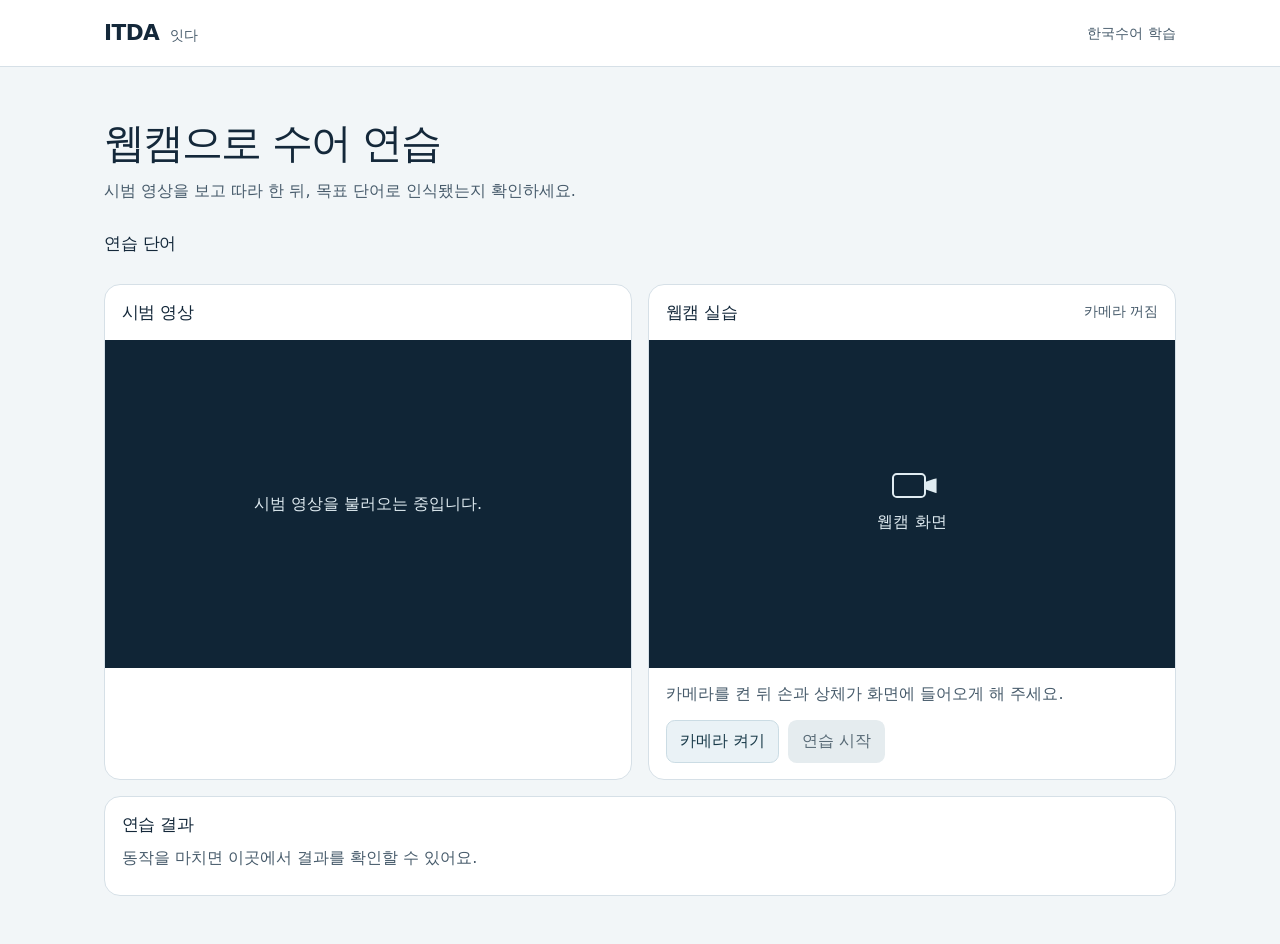
==== commit 9ebc0615: "Make Korean Sign Language practice the default" ====
--- a/web/index.html
+++ b/web/index.html
@@ -1,269 +1,15 @@
 <!doctype html>
-<html lang="zh-Hant-TW">
+<html lang="ko">
 <head>
   <meta charset="utf-8">
   <meta name="viewport" content="width=device-width, initial-scale=1">
-  <meta name="description" content="用 AI 即時辨識臺灣手語，轉成文字並唸出來。目前支援 25 個常用詞，每個詞都有示範影片；免費、免安裝，鏡頭畫面不會上傳。">
-  <!-- 搜尋引擎與分享預覽。原本這裡是 noindex,nofollow（整站不給收錄），2026-09-24 決定開放。 -->
-  <link rel="canonical" href="https://taiwan-sign-language.pages.dev/">
-  <meta property="og:type" content="website">
-  <meta property="og:site_name" content="臺灣手語辨識">
-  <meta property="og:title" content="臺灣手語辨識｜AI 手語轉文字與語音">
-  <meta property="og:description" content="用 AI 即時辨識臺灣手語，轉成文字並唸出來。目前支援 25 個常用詞，每個詞都有示範影片；免費、免安裝，鏡頭畫面不會上傳。">
-  <meta property="og:url" content="https://taiwan-sign-language.pages.dev/">
-  <meta property="og:image" content="https://taiwan-sign-language.pages.dev/og.png?v=4">
-  <meta property="og:image:width" content="2400">
-  <meta property="og:image:height" content="1260">
-  <meta property="og:locale" content="zh_TW">
-  <meta name="twitter:card" content="summary_large_image">
-  <meta property="og:image:alt" content="臺灣手語辨識的手形標誌">
-  <script type="application/ld+json">
-  {
-  "@context": "https://schema.org",
-  "@graph": [
-    {
-      "@type": "WebSite",
-      "@id": "https://taiwan-sign-language.pages.dev/#website",
-      "url": "https://taiwan-sign-language.pages.dev/",
-      "name": "臺灣手語辨識",
-      "alternateName": [
-        "台灣手語辨識",
-        "Taiwan Sign Language Recognition"
-      ],
-      "inLanguage": "zh-Hant-TW"
-    },
-    {
-      "@type": "WebApplication",
-      "offers": {"@type": "Offer", "price": "0", "priceCurrency": "TWD"},
-      "@id": "https://taiwan-sign-language.pages.dev/#application",
-      "name": "臺灣手語辨識",
-      "url": "https://taiwan-sign-language.pages.dev/",
-      "inLanguage": "zh-Hant-TW",
-      "applicationCategory": "CommunicationApplication",
-      "operatingSystem": "Web browser",
-      "description": "用 AI 即時辨識臺灣手語，轉成文字並唸出來。目前支援 25 個常用詞，每個詞都有示範影片；免費、免安裝，鏡頭畫面不會上傳。",
-      "author": {
-        "@type": "Person",
-        "name": "林欣頤"
-      },
-      "isAccessibleForFree": true
-    }
-  ]
-}
-  </script>
-  <meta name="referrer" content="no-referrer">
-    <meta http-equiv="Content-Security-Policy" content="default-src 'self'; script-src 'self' 'wasm-unsafe-eval'; worker-src 'self' blob:; connect-src 'self'; img-src 'self' data: blob:; media-src 'self' blob:; style-src 'self'; font-src 'self'; frame-src 'none'; object-src 'none'; base-uri 'self'; form-action 'none'">
-  <title>臺灣手語辨識｜AI 手語轉文字與語音</title>
-  <link rel="apple-touch-icon" href="/apple-touch-icon.png?v=white1">
-  <link rel="icon" type="image/svg+xml" href="favicon.svg?v=white1">
-  <link rel="stylesheet" href="style.css?v=0926b">
-  <script defer src="vendor/holistic/holistic.js"></script>
-  <script type="module" src="js/app.js?v=0929b"></script>
+  <meta http-equiv="refresh" content="0; url=./practice/">
+  <title>ITDA 잇다 · 한국수어 연습</title>
 </head>
 <body>
-
-<header class="topbar">
-  <div class="brand">
-    <span class="brand-mark" aria-hidden="true"><svg viewBox="0 0 68 68" width="20" height="20" fill="none" stroke="currentColor" stroke-width="4.4" stroke-linecap="round" stroke-linejoin="round" aria-hidden="true"><path d="M22 33V15a5 5 0 0 1 10 0v14V10a5 5 0 0 1 10 0v19V15a5 5 0 0 1 10 0v16l.7-7a4.5 4.5 0 0 1 9 1l-2.3 18C58 55 51 62 40 62c-9 0-15-4-20-11L8.5 36.4a5 5 0 0 1 7.6-6.5L22 33Z"/><path d="M22 33c7 .5 12 4.5 14 10"/></svg></span>
-    <h1>臺灣手語辨識</h1>
-    <!-- 作品定位（09-25）：第一次來的人一眼就該知道這是研究原型，不是成熟產品。只在電腦版顯示——
-         手機頂列放不下，而且會把鏡頭往下推；手機上這句話在「關於」視窗的第一行。 -->
-    <span class="brand-tag">AI 研究原型</span>
-  </div>
-  <div class="topbar-actions">
-    <a href="practice/" class="itda-practice-link" lang="ko">한국수어 연습</a>
-    <div class="header-tools">
-    <!-- 聲音：一顆圓鈕，跟旁邊三顆同一種。圖示顯示「現在是誰的聲音」，按一下換另一個，
-         換完會唸一聲「起床」讓人馬上聽到差別。
-         符號自己畫（SVG），不用 ♀♂ 字元——那兩個字元在某些手機上會被換成彩色表情符號。 -->
-    <button id="voice" class="icon-btn" type="button" aria-label="聲音：女聲（按一下換男聲）" title="聲音：女聲（按一下換男聲）">
-      <svg class="ico-female" viewBox="0 0 24 24" width="18" height="18" fill="none" stroke="currentColor" stroke-width="2" stroke-linecap="round" aria-hidden="true"><circle cx="12" cy="9" r="5.2"/><path d="M12 14.2V22M8.5 18.5h7"/></svg>
-      <svg class="ico-male" viewBox="0 0 24 24" width="18" height="18" fill="none" stroke="currentColor" stroke-width="2" stroke-linecap="round" stroke-linejoin="round" aria-hidden="true"><circle cx="10" cy="14" r="5.2"/><path d="M13.7 10.3 20 4M14.5 4H20v5.5"/></svg>
-    </button>
-    <!-- aria-haspopup="dialog" 而不是 aria-expanded：後者指的是「展開／收合同一塊內容」，
-         開啟對話框不是那件事。焦點的圈住由 app.js 用 inert 處理。 -->
-    <!-- 自動唸出做成一顆圖示，不是兩顆文字按鈕。
-         它跟「聲音」不一樣：聲音設定一次就不會再碰，
-         但「現在要不要出聲」是隨時會想改的（安靜的場合、現場示範時），
-         需要一按就到。一顆喇叭不用讀字就看得懂，成本幾乎是零。 -->
-    <button id="auto-speech" class="icon-btn" type="button" aria-pressed="true"
-            title="辨識到的詞自動唸出">
-      <svg class="ico-on" viewBox="0 0 24 24" width="19" height="19" fill="none" stroke="currentColor" stroke-width="1.9" aria-hidden="true"><path d="M11 5 6 9H3v6h3l5 4zM16 9a4 4 0 0 1 0 6M19 6a8 8 0 0 1 0 12"/></svg>
-      <svg class="ico-off" viewBox="0 0 24 24" width="19" height="19" fill="none" stroke="currentColor" stroke-width="1.9" aria-hidden="true"><path d="M11 5 6 9H3v6h3l5 4zM17 9.5l4 5M21 9.5l-4 5"/></svg>
-      <span class="sr-only">辨識到的詞自動唸出</span>
-    </button>
-    <button id="theme" class="icon-btn" type="button" aria-pressed="false" title="切換淺色／深色">
-      <svg viewBox="0 0 24 24" width="19" height="19" fill="none" stroke="currentColor" stroke-width="1.9" aria-hidden="true"><path d="M21 12.8A9 9 0 1 1 11.2 3a7 7 0 0 0 9.8 9.8z"/></svg>
-      <span class="sr-only">深色模式</span>
-    </button>
-    <button id="about" class="icon-btn" type="button" aria-haspopup="dialog" title="關於這個網站">
-      <svg viewBox="0 0 24 24" width="19" height="19" fill="none" stroke="currentColor" stroke-width="1.9" aria-hidden="true"><circle cx="12" cy="12" r="9"/><path d="M12 11v5M12 7.6v.4"/></svg>
-      <span class="sr-only">關於這個網站</span>
-    </button>
-    </div>
-  </div>
-</header>
-
-<main class="layout">
-
-  <!-- ── 鏡頭 ─────────────────────────────────────── -->
-  <section class="stage" aria-labelledby="stage-title">
-    <h2 id="stage-title" class="sr-only">鏡頭與即時辨識</h2>
-
-    <!-- frame-box：讓框「跟畫面一樣寬」。
-         它拿走整個可用高度，框在裡面依畫面比例算出寬度並置中——
-         鏡頭 4:3、教學影片 16:9，切換時框跟著換形狀，兩邊都不留黑邊。
-         做法在 style.css 的 .frame-box / .viewport。 -->
-    <div class="frame-box">
-    <div class="viewport">
-      <div class="stage-bar">
-        <!-- 「我要比比看／看示範」原本是這裡的兩個分頁，現在是右欄選單下面的兩顆按鈕：
-             選詞、看示範、自己比，三個動作在同一個地方，畫面本身只負責顯示。 -->
-        <span id="stage-state" class="stage-state" data-state="off">未開啟</span>
-      </div>
-      <video id="camera" autoplay muted playsinline hidden></video>
-      <canvas id="overlay" width="640" height="480" aria-hidden="true" hidden></canvas>
-
-      <!-- 教學示範：自動循環、不顯示控制列。
-           用 <video muted loop> 而不是 GIF——同樣品質的 GIF 大 10 到 50 倍、
-           只有 256 色、不吃硬體解碼，25 個詞會讓網站多上百 MB。
-           骨架疊層畫在 guide-canvas 上。 -->
-      <div id="guide-layer" class="guide-layer" hidden>
-        <video id="guide-video" muted playsinline preload="metadata"
-               disablepictureinpicture></video>
-        <canvas id="guide-canvas" aria-hidden="true"></canvas>
-        <div class="guide-tools">
-          <button id="guide-skeleton" type="button" class="pill" aria-pressed="false">骨架</button>
-          <button id="guide-slow" type="button" class="pill" aria-pressed="false">0.5 倍速</button>
-        </div>
-        <p id="guide-empty" class="guide-empty" hidden>這個詞還沒有示範影片。</p>
-      </div>
-
-      <div id="camera-empty" class="placeholder">
-        <svg viewBox="0 0 64 48" width="58" height="44" fill="none" stroke="currentColor" stroke-width="2.2" aria-hidden="true"><rect x="4" y="8" width="38" height="32" rx="5"/><path d="m42 18 17-8v28l-17-8z"/></svg>
-                <p id="camera-hint" class="placeholder-sub">鏡頭跟臉一樣高，上半身和雙手<wbr>都入鏡</p>
-      </div>
-
-      <div id="live-badge" class="live-badge" hidden>
-        <div class="live-main">
-          <span id="live-state" class="live-state">觀察中</span>
-          <strong id="live-word">等你比手語</strong>
-          <span id="live-score" class="live-score"></span>
-        </div>
-        <!-- 第二、三名。模型不確定時，正確答案常常就在這裡；
-             只顯示第一名會讓使用者以為系統壞了，顯示三個候選才誠實。 -->
-        <ol id="live-alts" class="live-alts" aria-label="其他可能的詞"></ol>
-      </div>
-      <!-- 僅在畫面內顯示錯誤；一般狀態不再出現在鏡頭下方。 -->
-      <p id="status" class="status" hidden></p>
-    </div>
-    </div><!-- /frame-box -->
-
-
-  </section>
-
-
-  <!-- ── 句子 ─────────────────────────────────────── -->
-  <!-- ── 右欄：選詞 → 看示範／自己比 → 辨識出的句子 ───────────
-       使用者會做的三件事，由上到下排在同一欄。畫面（左邊那個框）只負責顯示。
-       原本這裡還有「先知道這件事」與「哪些詞好認」兩張卡，都拿掉了：
-       前者跟 ⓘ 的「限制」重複；後者的逐詞分級在統計上站不住
-       （單一種子一次抽樣、每詞 13～25 支考題），不該公開。 -->
-  <div class="side">
-
-  <section class="card guide" aria-label="選詞與模式">
-    <!-- 上面原本有一行標籤「選一個詞，看怎麼比」，跟選單裡的「請選擇」重複，合併成選單自己說：
-         沒選的時候寫「25 個詞・選一個看示範」（09-26：試用的人沒發現只認得 25 個詞，比了清單外的「謝謝」被判成早安，所以把詞數寫在這裡），選了寫「示範：多」。
-         原本需要標籤，是怕畫面上只剩一個裝著「多」的選單，沒人知道那是幹嘛的；
-         現在選單裡永遠帶著「示範」兩個字，也不會被誤以為是「指定要辨識的詞」。 -->
-    <!-- 選項依教材單元分組，由 app.js 從 guide.json 填。
-         不依「好不好認」分組：那個分級撐不住（見 app.js 的 fillGuideSelect 註解）。 -->
-    <!-- 選單的字要置中（整張卡的字都在中線上），但 Safari 不支援讓 <select> 的字置中。
-         所以選單自己的字設成透明，上面疊一層置中的文字；點下去點到的還是選單本身。 -->
-    <div class="picker">
-      <span id="guide-word-text" class="picker-text" aria-hidden="true">25 個詞・<wbr>選一個看示範</span>
-      <!-- 手機鏡頭開著、看過示範時，選單縮成一格，只顯示目前的詞（旁邊是「再看」「停止」），見 style.css 最後一段 -->
-      <span id="guide-word-short" class="picker-short" aria-hidden="true">換詞</span>
-      <select id="guide-word" aria-label="示範影片"><option value="" disabled selected>25 個詞・&#8203;選一個看示範</option></select>
-    </div>
-    <!-- 「再看一次「刷牙」」：看完示範回到鏡頭才出現（有字，一看就懂）。
-         卡片本身是固定高度，這顆出現或消失只在卡片裡面調整，卡片外框與下面的句子卡都不動。
-         手機上不另外多佔一排：它直接取代選單的位置，按下去回到示範、選單就回來。 -->
-    <button id="guide-again" type="button" class="btn btn-sm guide-again" hidden></button>
-    <!-- 「看示範」那顆拿掉了：選一個詞就直接播它的示範。
-         選單是要伸手去點的，不可能在比手語的時候誤觸，
-         所以「選了詞」本來就等於「我想看這個詞怎麼比」——不需要再按第二下。
-         看完要回去比，按下面那顆（它會寫「回到鏡頭」）。 -->
-    <!-- 分隔線：上面是「看示範」，下面是「自己比」，是兩件事。
-         沒有這條線的話，按鈕會被讀成「選完詞之後要按這顆才開始」。 -->
-    <hr class="card-split">
-    <div class="mode is-single">
-      <button id="start-camera" type="button" class="btn btn-primary">開始辨識</button>
-    </div>
-    <!-- 「暫停」與「關閉鏡頭」兩顆都拿掉了，合併成上面那顆主按鈕的「停止」。
-         理由：停止之後句子還留著、再按一下就重開（權限已給，不到一秒），
-         所以「暫停但鏡頭開著」這個狀態沒有存在的必要，
-         而它卻讓主畫面多了兩顆按鈕、還要使用者分辨兩者的差別。 -->
-  </section>
-
-  <!-- 辨識出的句子 -->
-  <section class="sentence" aria-labelledby="sentence-title">
-    <h2 id="sentence-title" class="sr-only">辨識內容</h2>
-    <div id="sentence-strip" class="strip" tabindex="-1">
-      <p class="strip-empty">辨識結果會顯示在這裡</p>
-    </div>
-    <!-- 有詞才出現「全部唸出／清除」，放在句子框<下面>（先看內容、再做動作）。
-         兩顆是各自獨立的動作，不放在同一條凹槽裡——凹槽裡一凸一平會被讀成「二選一的切換鈕」。
-         卡片本身固定高度，這排出現時只是句子框在卡片裡讓出位置。 -->
-    <div class="sentence-head">
-      <div class="sentence-actions" hidden>
-        <button id="speak-sentence" type="button" class="btn" disabled>全部唸出
-        </button>
-        <button id="clear-sentence" type="button" class="btn btn-quiet" disabled>清除</button>
-      </div>
-    </div>
-
-  </section>
-
-  </div>
-
-</main>
-
-<div id="about-sheet" class="sheet" role="dialog" aria-modal="true"
-     aria-labelledby="about-title" hidden>
-  <div class="sheet-card">
-    <div class="sheet-head">
-      <h2 id="about-title">關於這個網站</h2>
-      <button id="about-close" type="button" class="icon-btn" aria-label="關閉">
-        <svg viewBox="0 0 24 24" width="17" height="17" fill="none" stroke="currentColor" stroke-width="2" aria-hidden="true"><path d="M6 6l12 12M18 6L6 18"/></svg>
-      </button>
-    </div>
-    <div class="sheet-body">
-      <!-- 2026-09-25 第二版（作者貼來的建議，逐條判斷後採用大部分）：
-           · 拿掉「按右上角的喇叭」：那是操作提示，不是「關於」；改寫進 /about/ 第 2 步。
-           · 加一句發展方向：只看這個視窗，會以為「25 個詞」就是作品的終點。
-           · 限制改成正式的講法「尚未支援連續手語與完整句子翻譯」。
-           · 導言用「AI」點出作品核心；「25 個詞」只在第一點講一次（同一個視窗不講兩次）。
-           · 連結維持「使用說明」，不照建議改成「完整說明」——全站頁尾都叫「使用說明」，名稱要一致。
-           · 學校加回來，寫「畢業」：作者已經畢業，只寫學校會被讀成在學。
-           · 來源那行維持「影片為作者自錄」：首頁的示範播放器播的是作者自己錄的影片，不撇清會被當成教材影片被重製。
-           · 教材網做成連結（09-25 作者提出）：其他頁的來源都有連結，只有這裡沒有；另開分頁，不會把人帶離辨識畫面。 -->
-      <p class="sheet-lead">這是 AI 研究原型：對著鏡頭比臺灣手語，即時辨識成文字並唸出來。</p>
-      <ul class="sheet-points">
-        <li>目前支援 25 個常用詞，一次辨識一個詞。</li>
-        <li>尚未支援連續手語<wbr>與完整句子翻譯，辨識結果可能有誤。</li>
-        <li>鏡頭畫面只在你的瀏覽器裡<wbr>處理，不會上傳。</li>
-      </ul>
-      <p class="sheet-goal"><strong>目標：</strong>從單詞辨識<wbr>走向即時臺灣手語翻譯。</p>
-      <p class="sheet-links"><a href="/about/">使用說明</a><span aria-hidden="true">・</span><a href="https://taiwan-sign-language.pages.dev/w/">詞彙示範</a><span aria-hidden="true">・</span><a href="/licenses/">開源授權</a></p>
-      <p class="credit">林欣頤<br>中原大學<wbr>智慧運算與大數據學士班畢業<br>詞彙取自<a href="https://jung-hsingchang.tw/twsl/movies-uni1.html" target="_blank" rel="noopener noreferrer">臺灣手語教材資源網</a>；影片為作者自錄。</p>
-    </div>
-  </div>
-</div>
-
-<!-- 螢幕報讀專用：只播報「這次多了哪個詞」，不要每次都把整句重念。 -->
-<p id="sr-announce" class="sr-only" aria-live="polite" role="status"></p>
-
-<noscript><p class="noscript">請啟用 JavaScript 才能使用辨識功能，或先閱讀<a href="/about/">使用說明</a>。</p></noscript>
+  <main>
+    <h1>ITDA 잇다 · 한국수어 연습</h1>
+    <p><a href="./practice/">한국수어 연습 시작</a></p>
+  </main>
 </body>
 </html>
